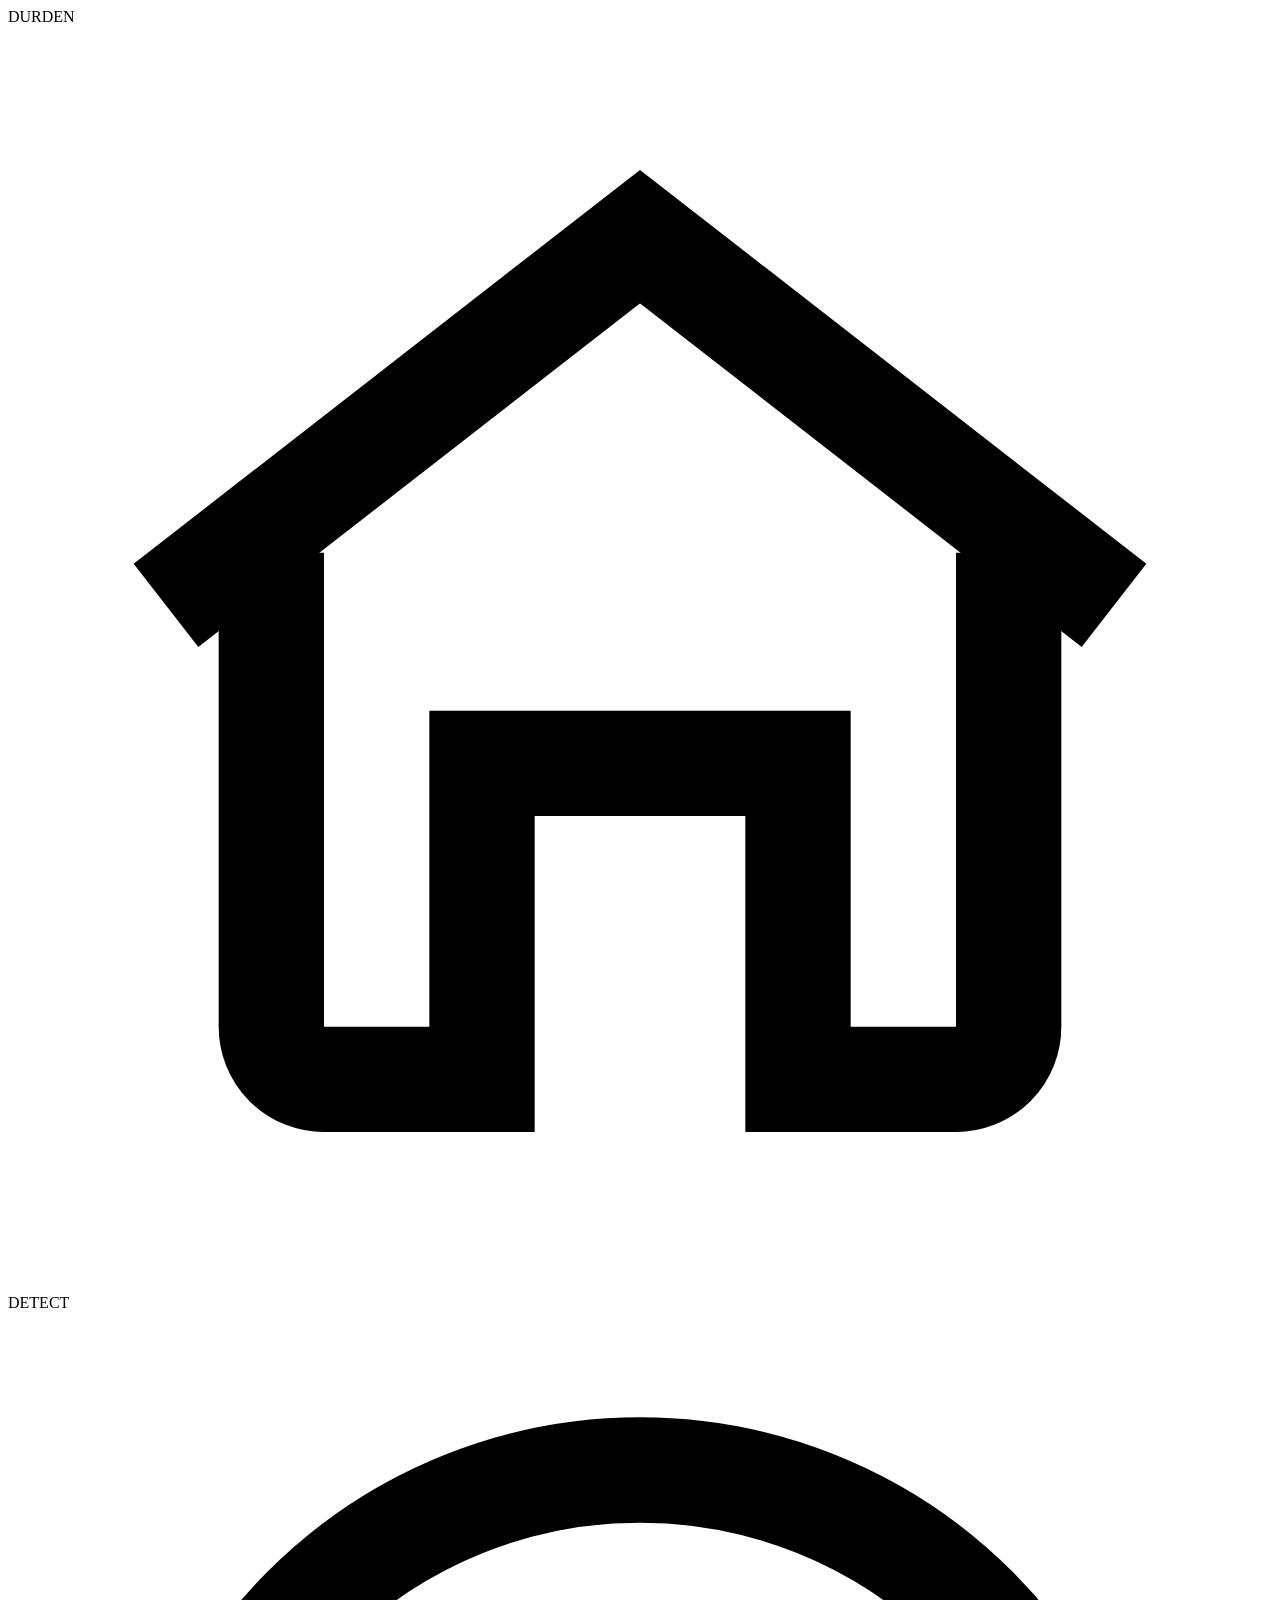
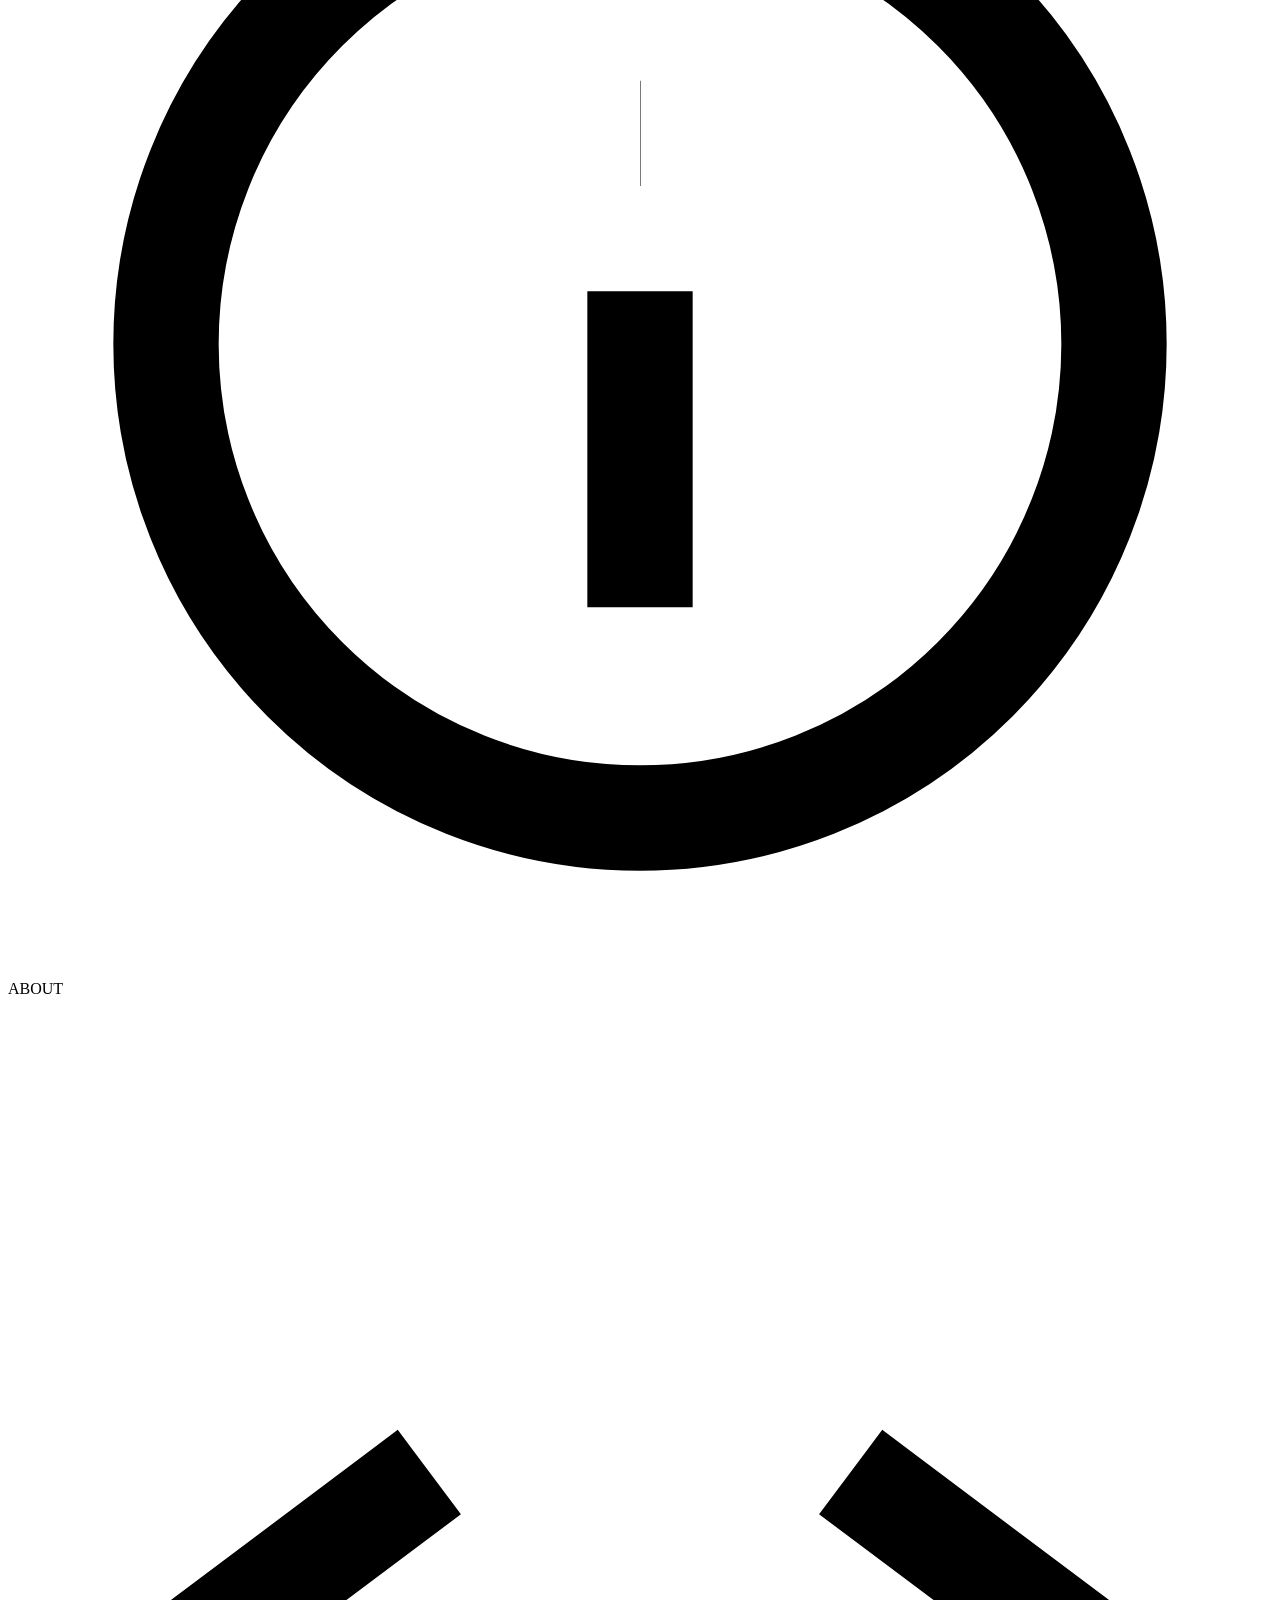
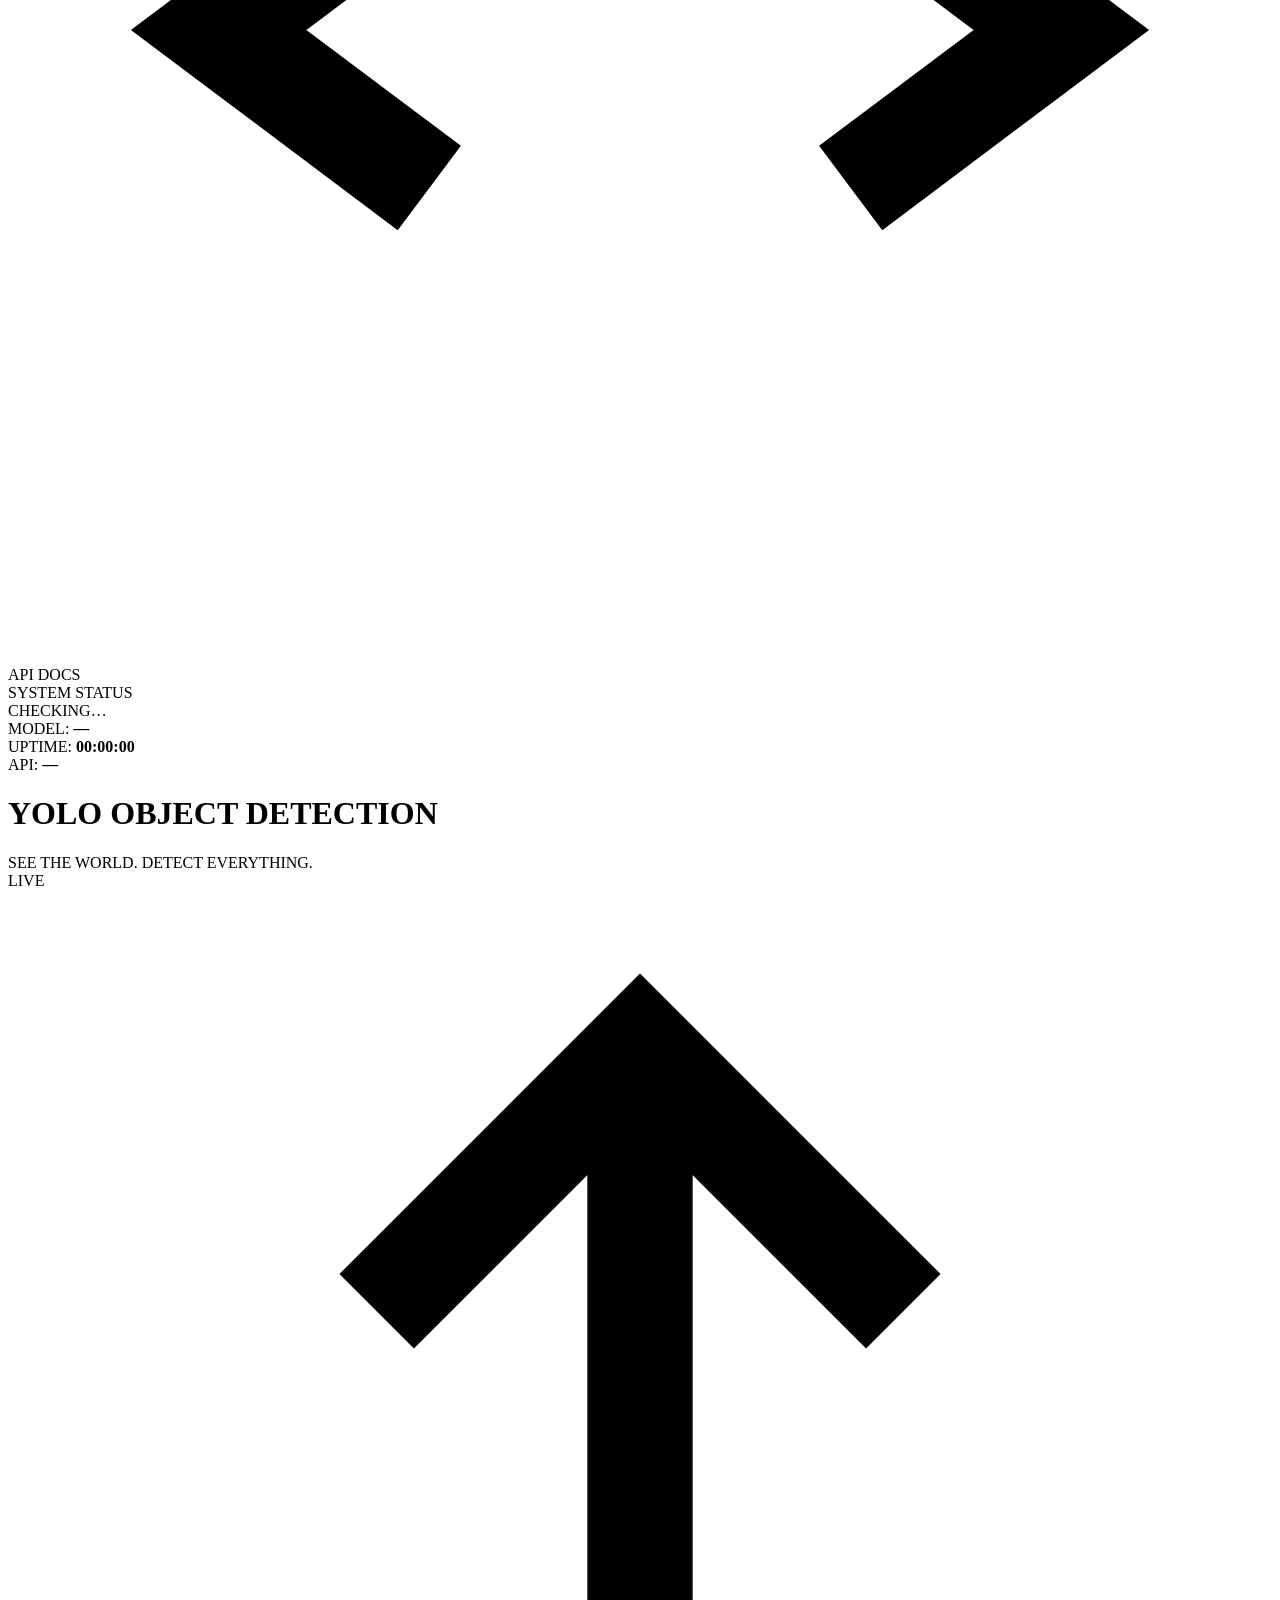
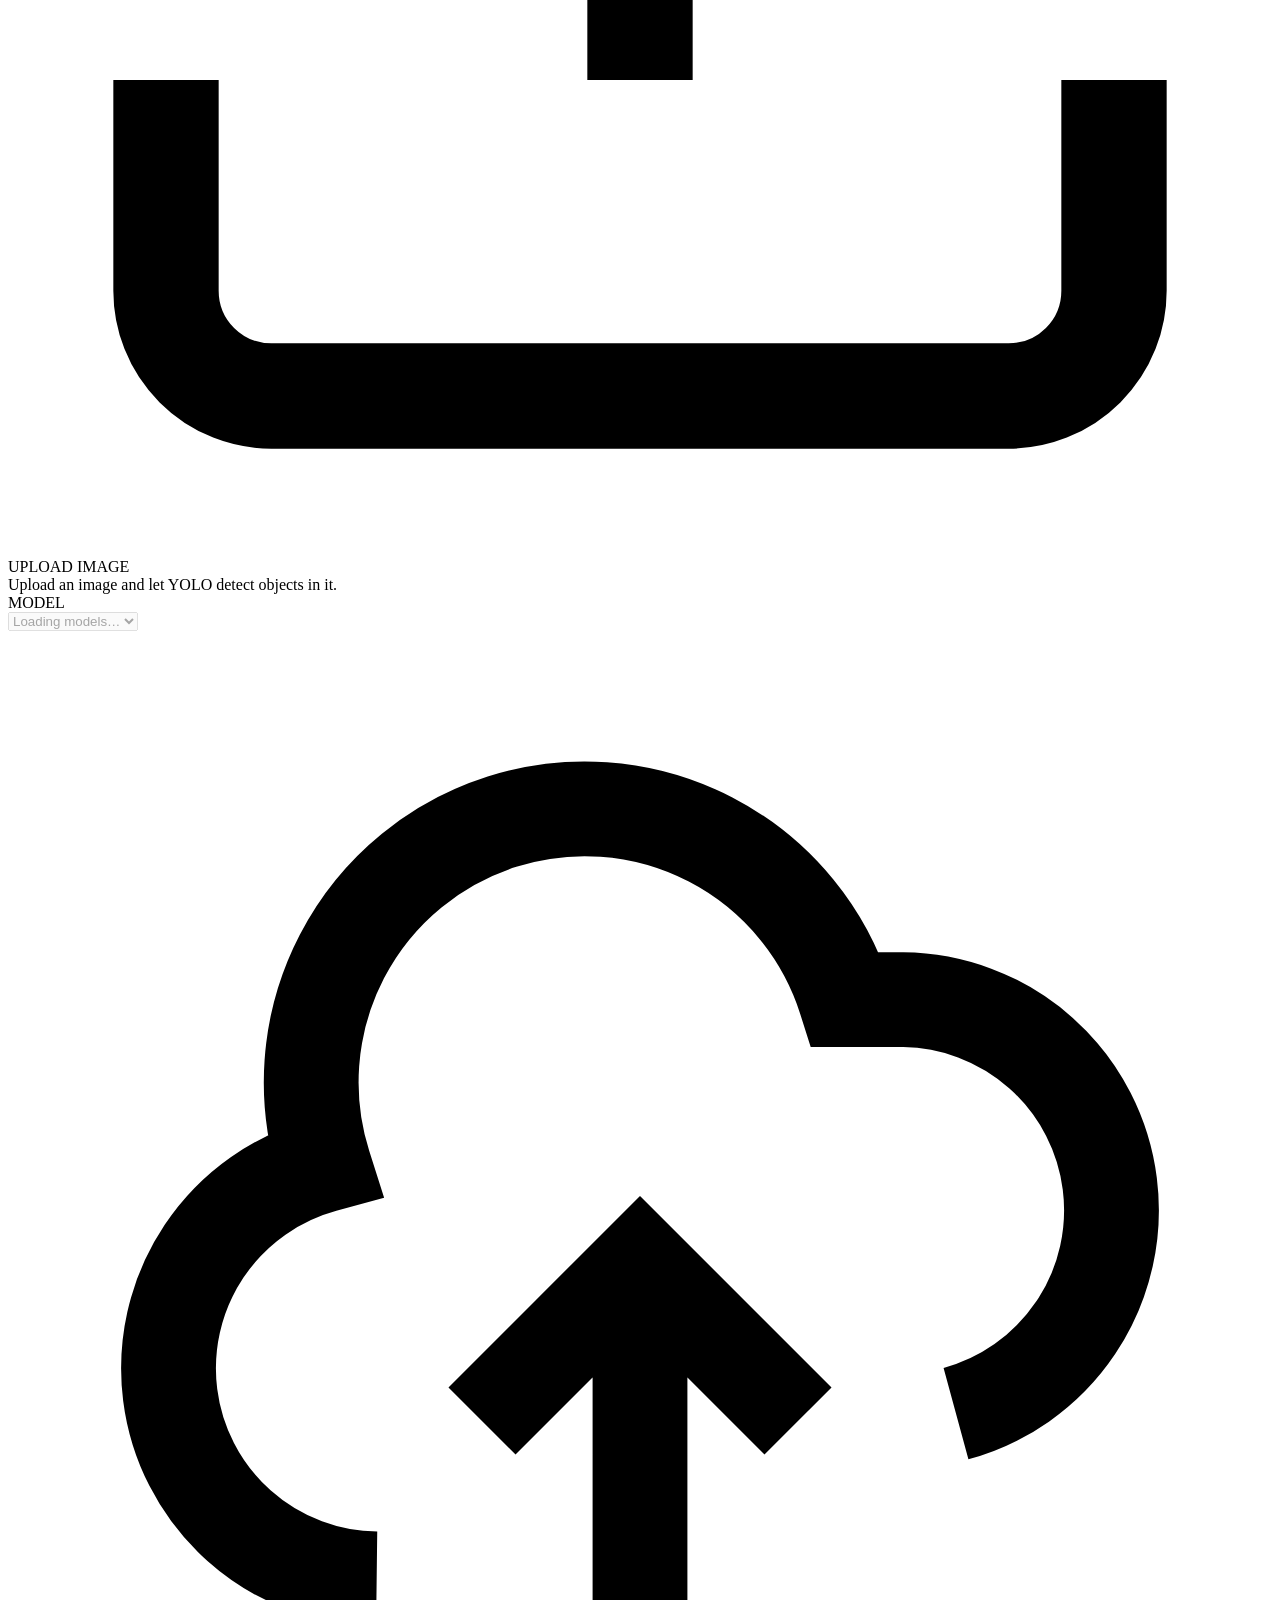
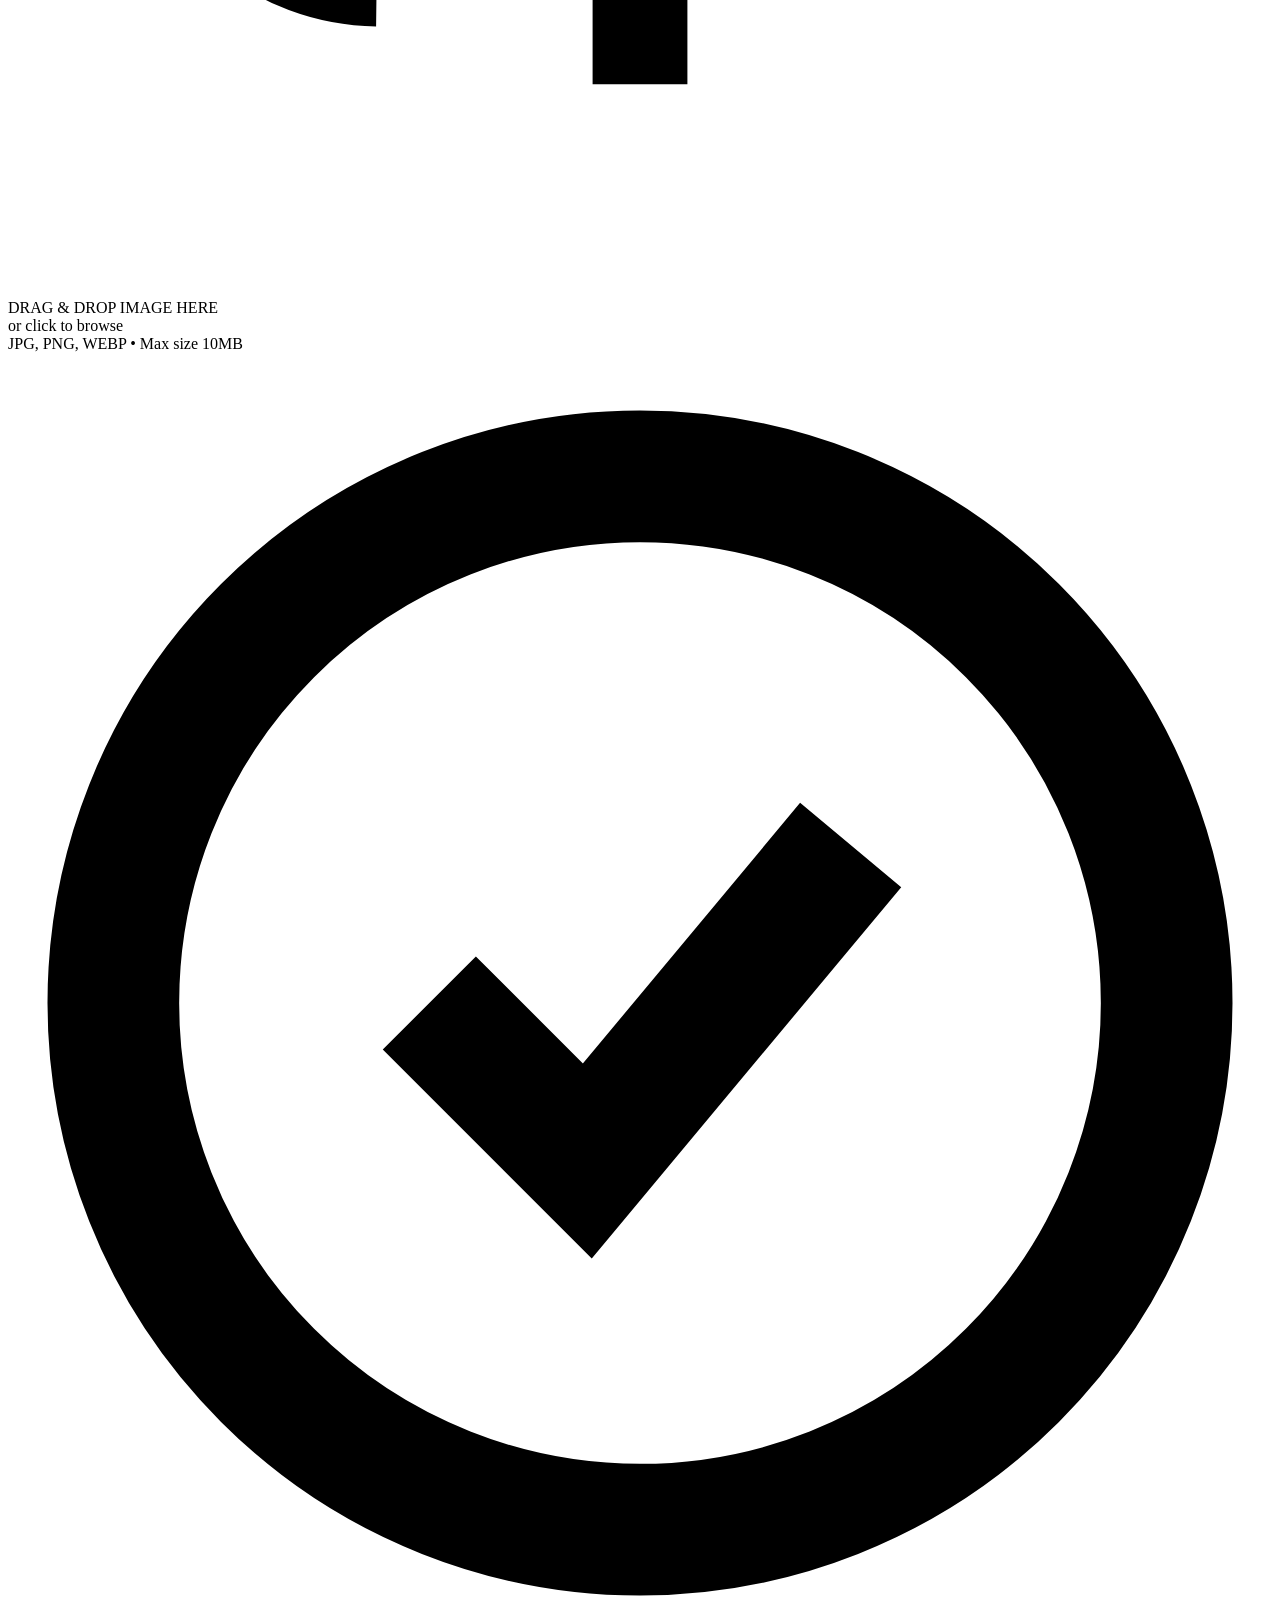
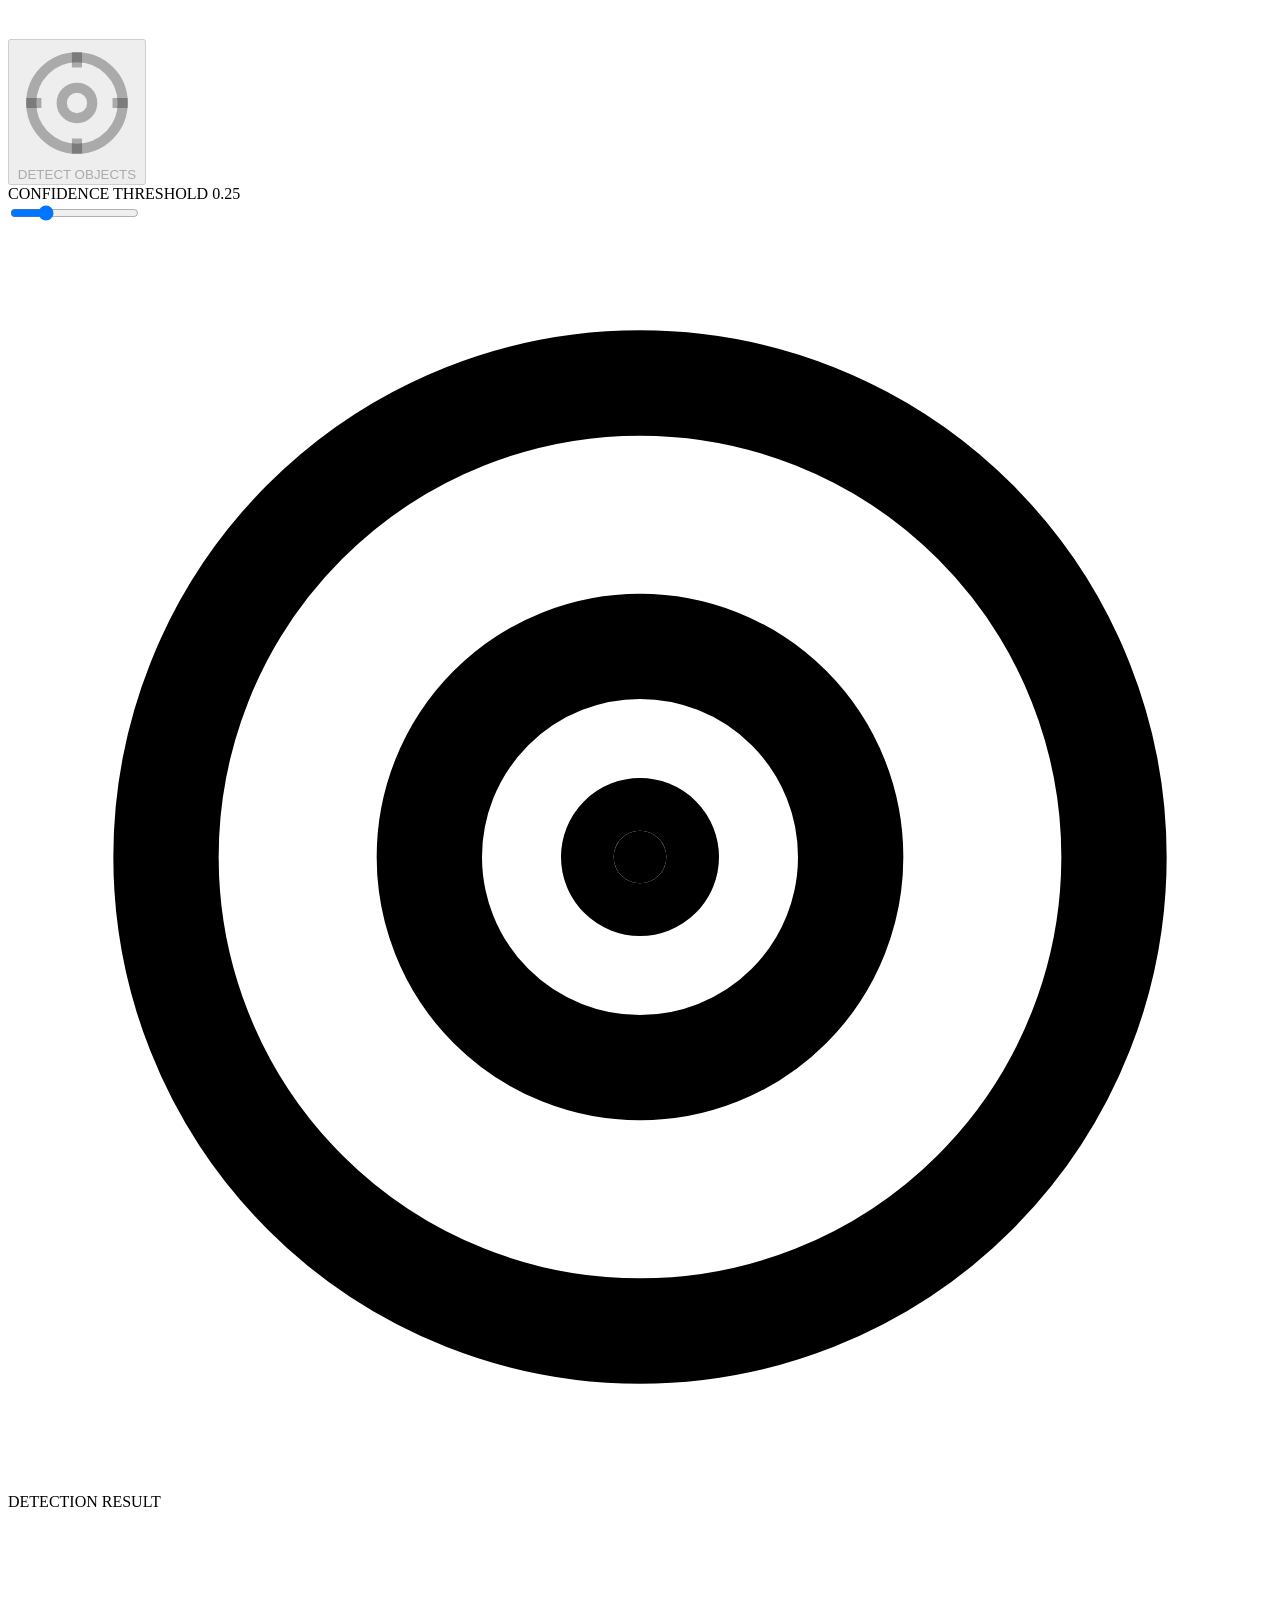
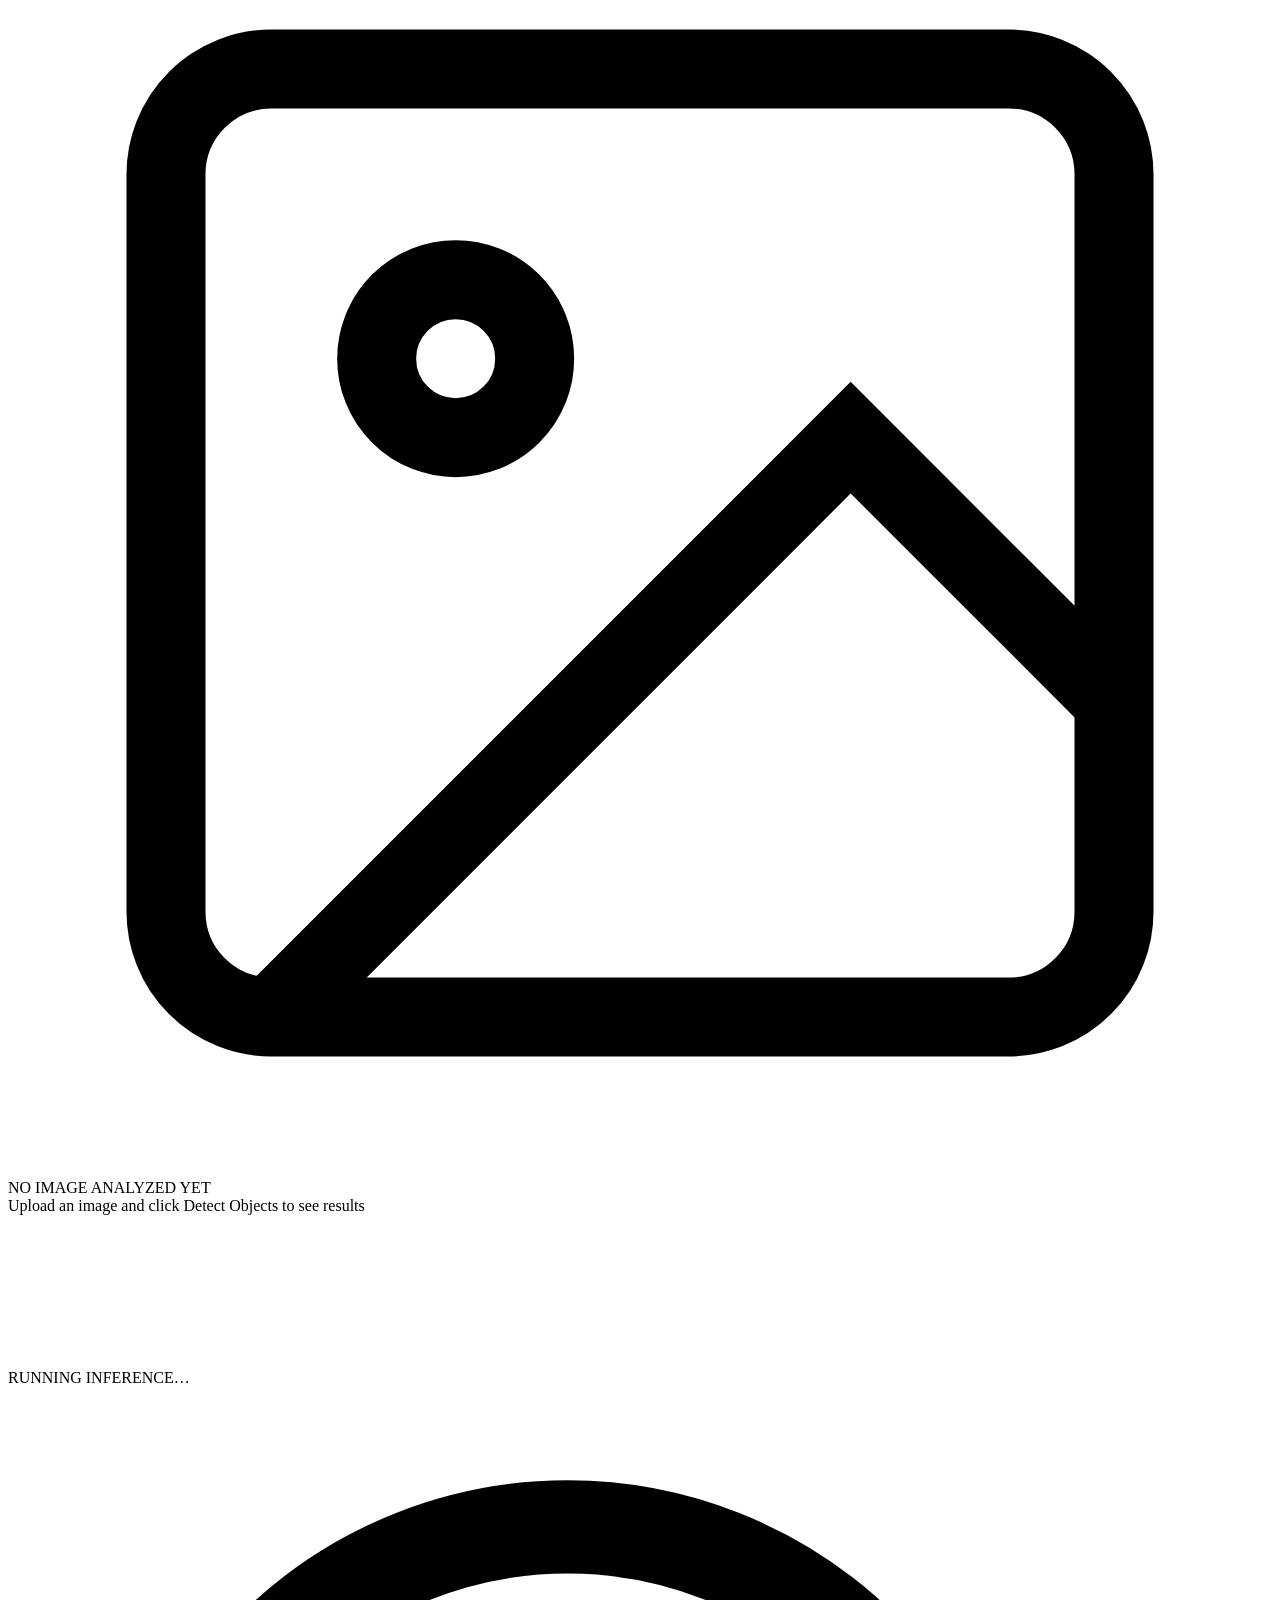
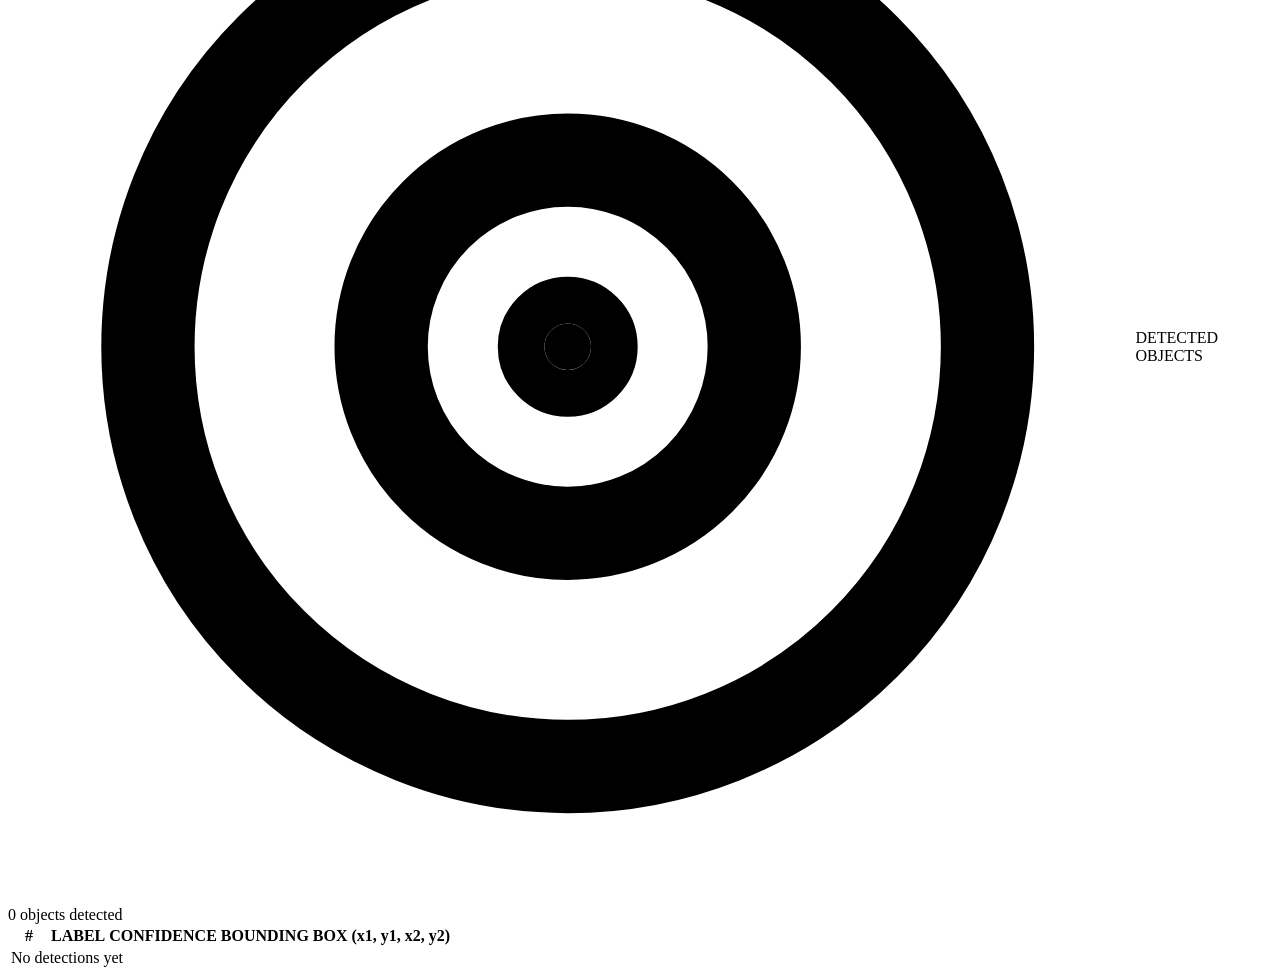
==== src/durden/static/index.html @ 98f297ba "Added ui components, frontend is served directly from backend with vanilla js handling for basic ope" ====
<!DOCTYPE html>
<html lang="en">
<head>
    <meta charset="UTF-8">
    <meta name="viewport" content="width=device-width, initial-scale=1.0">
    <title>DURDEN — YOLO Object Detection</title>
    <link rel="stylesheet" href="/static/styles.css">
</head>
<body>
<div class="app">

    <div class="sidebar">
        <div>
            <div class="brand">DURDEN</div>
            <div class="nav">
                <div class="nav-item active">
                    <svg viewBox="0 0 24 24" fill="none" stroke="currentColor" stroke-width="2"><path d="M3 11l9-7 9 7"/><path d="M5 10v9a1 1 0 0 0 1 1h3v-6h6v6h3a1 1 0 0 0 1-1v-9"/></svg>
                        DETECT
                </div>
                <div class="nav-item">
                    <svg viewBox="0 0 24 24" fill="none" stroke="currentColor" stroke-width="2"><circle cx="12" cy="12" r="9"/><path d="M12 8h.01M11 12h1v4h1"/></svg>
                        ABOUT
                </div>
                <div class="nav-item">
                    <svg viewBox="0 0 24 24" fill="none" stroke="currentColor" stroke-width="2"><path d="M8 9l-4 3 4 3M16 9l4 3-4 3"/></svg>
                        API DOCS
                </div>
            </div>
        </div>

        <div class="status-card">
            <div class="status-title"><span class="status-dot" id="statusDot"></span> SYSTEM STATUS</div>
            <div class="status-row"><span class="status-ok" id="statusText">CHECKING…</span></div>
            <div class="status-row">MODEL: <b id="statusModel">—</b></div>
            <div class="status-row">UPTIME: <b id="uptime">00:00:00</b></div>
            <div class="status-row">API: <b id="statusMeta">—</b></div>
        </div>
    </div>

    <div class="main">
        <div class="top-bar">
            <div class="title-block">
                <h1><span class="accent">YOLO</span> OBJECT DETECTION</h1>
                <div class="subtitle">SEE THE WORLD. DETECT EVERYTHING.</div>
            </div>
            <div class="live-badge"><span class="live-dot"></span> LIVE</div>
        </div>

        <div class="panels">
            <div class="panel">
                <div class="panel-header">
                    <svg viewBox="0 0 24 24" fill="none" stroke="currentColor" stroke-width="2"><path d="M21 15v4a2 2 0 0 1-2 2H5a2 2 0 0 1-2-2v-4M17 8l-5-5-5 5M12 3v12"/></svg>
                        UPLOAD IMAGE
                </div>
                <div class="panel-sub">Upload an image and let YOLO detect objects in it.</div>
                
                <div class="model-select-block">
                    <div class="model-select-label">MODEL</div>
                    <select id="modelSelect" class="model-select" disabled>
                        <option value="">Loading models…</option>
                    </select>
                </div>
                
                <div class="dropzone" id="dropzone">
                    <svg viewBox="0 0 24 24" fill="none" stroke="currentColor" stroke-width="1.8"><path d="M7 18a4 4 0 0 1-1-7.86A5 5 0 0 1 15.9 7H17a4 4 0 0 1 1 7.86"/><path d="M12 12v8M9 15l3-3 3 3"/></svg>
                    <div class="dropzone-title">DRAG &amp; DROP IMAGE HERE</div>
                    <div class="dropzone-sub">or click to browse</div>
                </div>
                <input type="file" id="fileInput" accept="image/jpeg,image/png,image/webp" style="display:none">
                <div class="filehint">JPG, PNG, WEBP • Max size 10MB</div>
                <div class="file-card" id="fileCard">
                    <img class="file-thumb" id="fileThumb" alt="">
                    <div class="file-meta">
                        <div class="file-name" id="fileName"></div>
                        <div class="file-size" id="fileSize"></div>
                    </div>
                    <svg class="file-check" viewBox="0 0 24 24" fill="none" stroke="currentColor" stroke-width="2.5"><circle cx="12" cy="12" r="10"/><path d="M8 12l3 3 5-6"/></svg>
                </div>

                <button class="detect-btn" id="detectBtn" disabled>
                    <svg viewBox="0 0 24 24" fill="none" stroke="currentColor" stroke-width="2"><circle cx="12" cy="12" r="9"/><circle cx="12" cy="12" r="3"/><path d="M12 2v3M12 19v3M22 12h-3M5 12H2"/></svg>
                        DETECT OBJECTS
                </button>

                <div class="threshold-block">
                    <div class="threshold-label">CONFIDENCE THRESHOLD <span class="val" id="threshVal">0.25</span></div>
                    <input type="range" id="threshold" min="0" max="1" step="0.01" value="0.25">
                </div>
            </div>

            <div class="result-col">
                <div class="panel result-panel">
                    <div class="result-header">
                        <div class="panel-header">
                            <svg viewBox="0 0 24 24" fill="none" stroke="currentColor" stroke-width="2"><circle cx="12" cy="12" r="9"/><circle cx="12" cy="12" r="4"/><circle cx="12" cy="12" r="0.5" fill="currentColor"/></svg>
                            DETECTION RESULT
                        </div>
                        <div class="inference-time" id="inferenceTime" style="display:none">INFERENCE TIME: <b id="inferenceMs">—</b></div>
                    </div>

                    <div class="image-stage" id="imageStage">
                        <div class="empty-state" id="emptyState">
                            <svg viewBox="0 0 24 24" fill="none" stroke="currentColor" stroke-width="1.5"><rect x="3" y="3" width="18" height="18" rx="2"/><circle cx="8.5" cy="8.5" r="1.5"/><path d="M21 15l-5-5L5 21"/></svg>
                            <div class="line1">NO IMAGE ANALYZED YET</div>
                            <div class="line2">Upload an image and click Detect Objects to see results</div>
                        </div>

                        <div class="canvas-wrap" id="canvasWrap">
                            <img id="sourceImg" alt="">
                            <canvas id="overlay"></canvas>
                        </div>

                        <div class="loading-overlay" id="loadingOverlay">
                            <div class="spinner"></div>
                            <div class="loading-text">RUNNING INFERENCE…</div>
                        </div>
                    </div>
                </div>

                <div class="panel objects-panel">
                    <div class="panel-header">
                        <span style="display:flex;align-items:center;gap:8px;">
                            <svg viewBox="0 0 24 24" fill="none" stroke="currentColor" stroke-width="2"><circle cx="12" cy="12" r="9"/><circle cx="12" cy="12" r="4"/><circle cx="12" cy="12" r="0.5" fill="currentColor"/></svg>
                                DETECTED OBJECTS
                        </span>
                        <span class="objects-count" id="objectsCount">0 objects detected</span>
                    </div>

                    <div class="table-scroll">
                        <table>
                            <thead>
                                <tr>
                                <th style="width:36px">#</th>
                                <th>LABEL</th>
                                <th>CONFIDENCE</th>
                                <th>BOUNDING BOX (x1, y1, x2, y2)</th>
                                <th style="width:40px"></th>
                                </tr>
                            </thead>
                            <tbody id="objectsBody">
                                <tr class="empty-table-row"><td colspan="5">No detections yet</td></tr>
                            </tbody>
                        </table>
                    </div>
                </div>
            </div>
        </div>
    </div>
</div>

<script src="/static/app.js"></script>
</body>
</html>
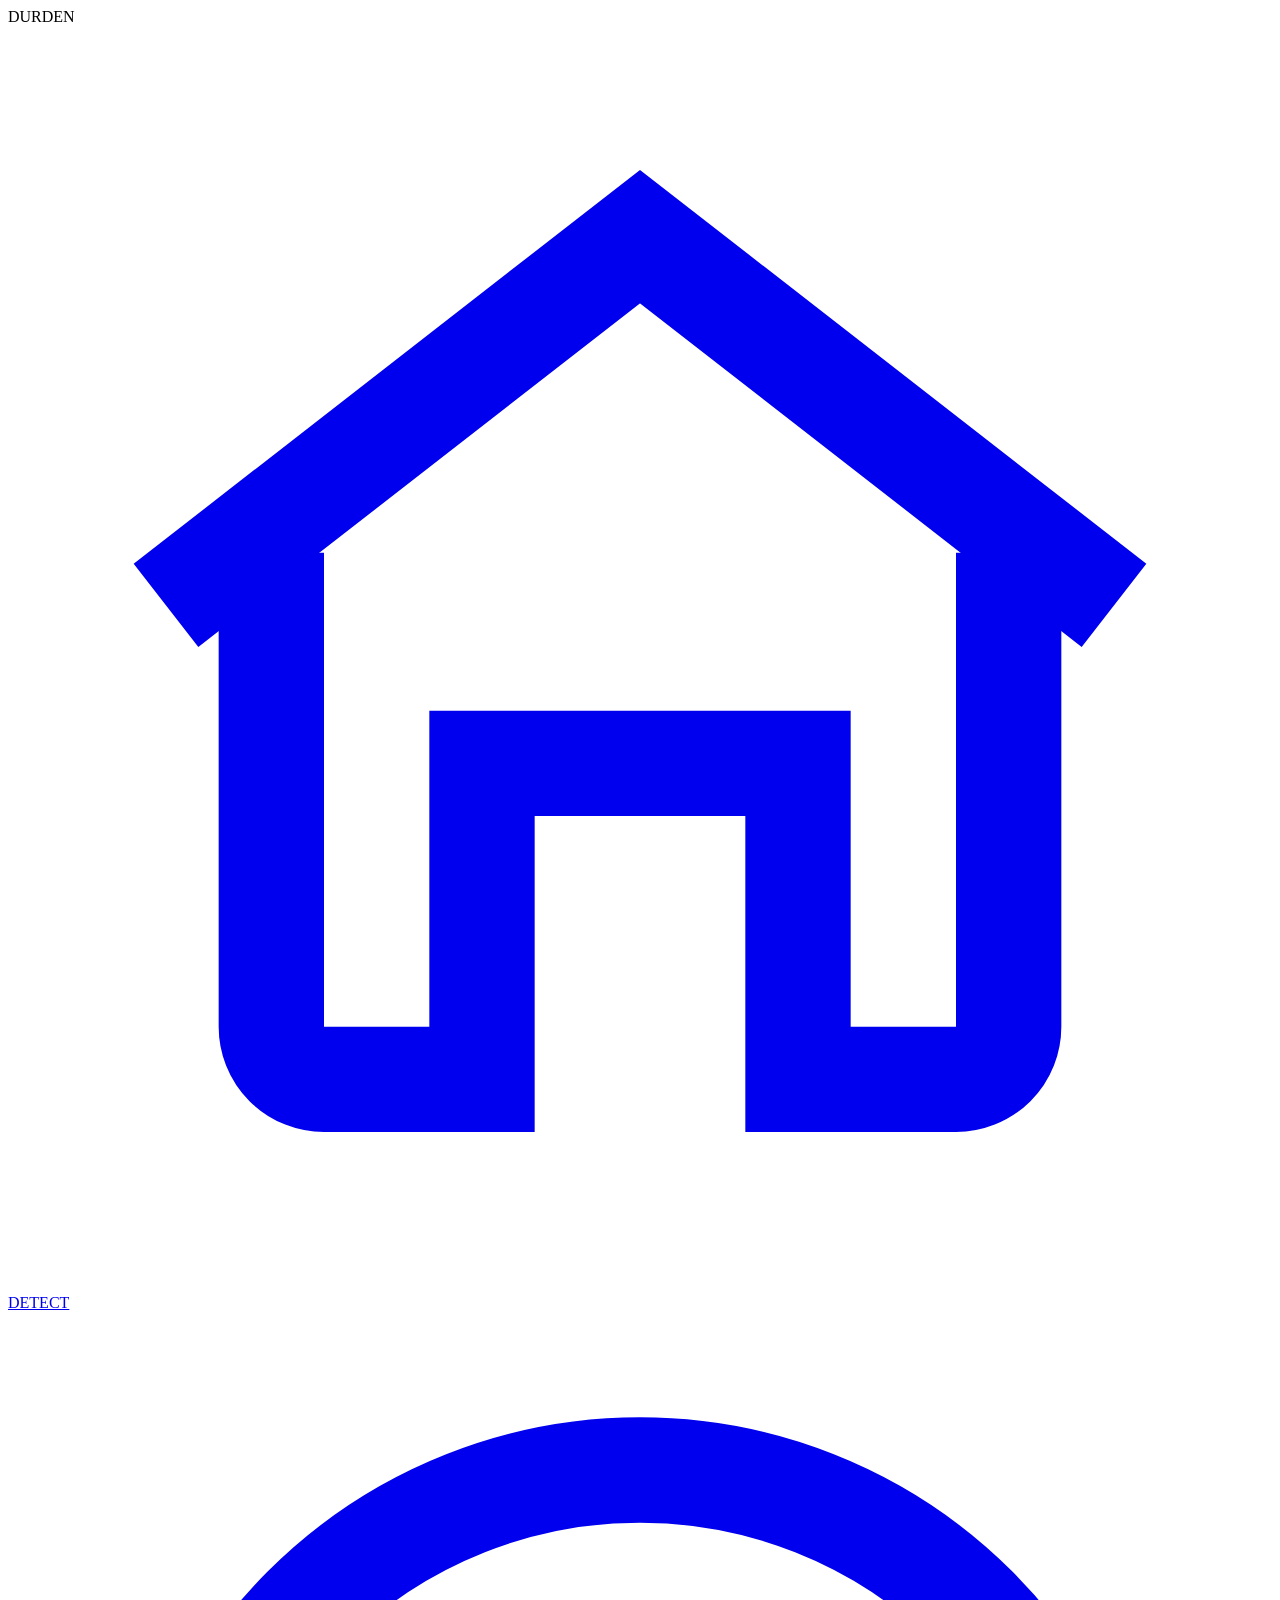
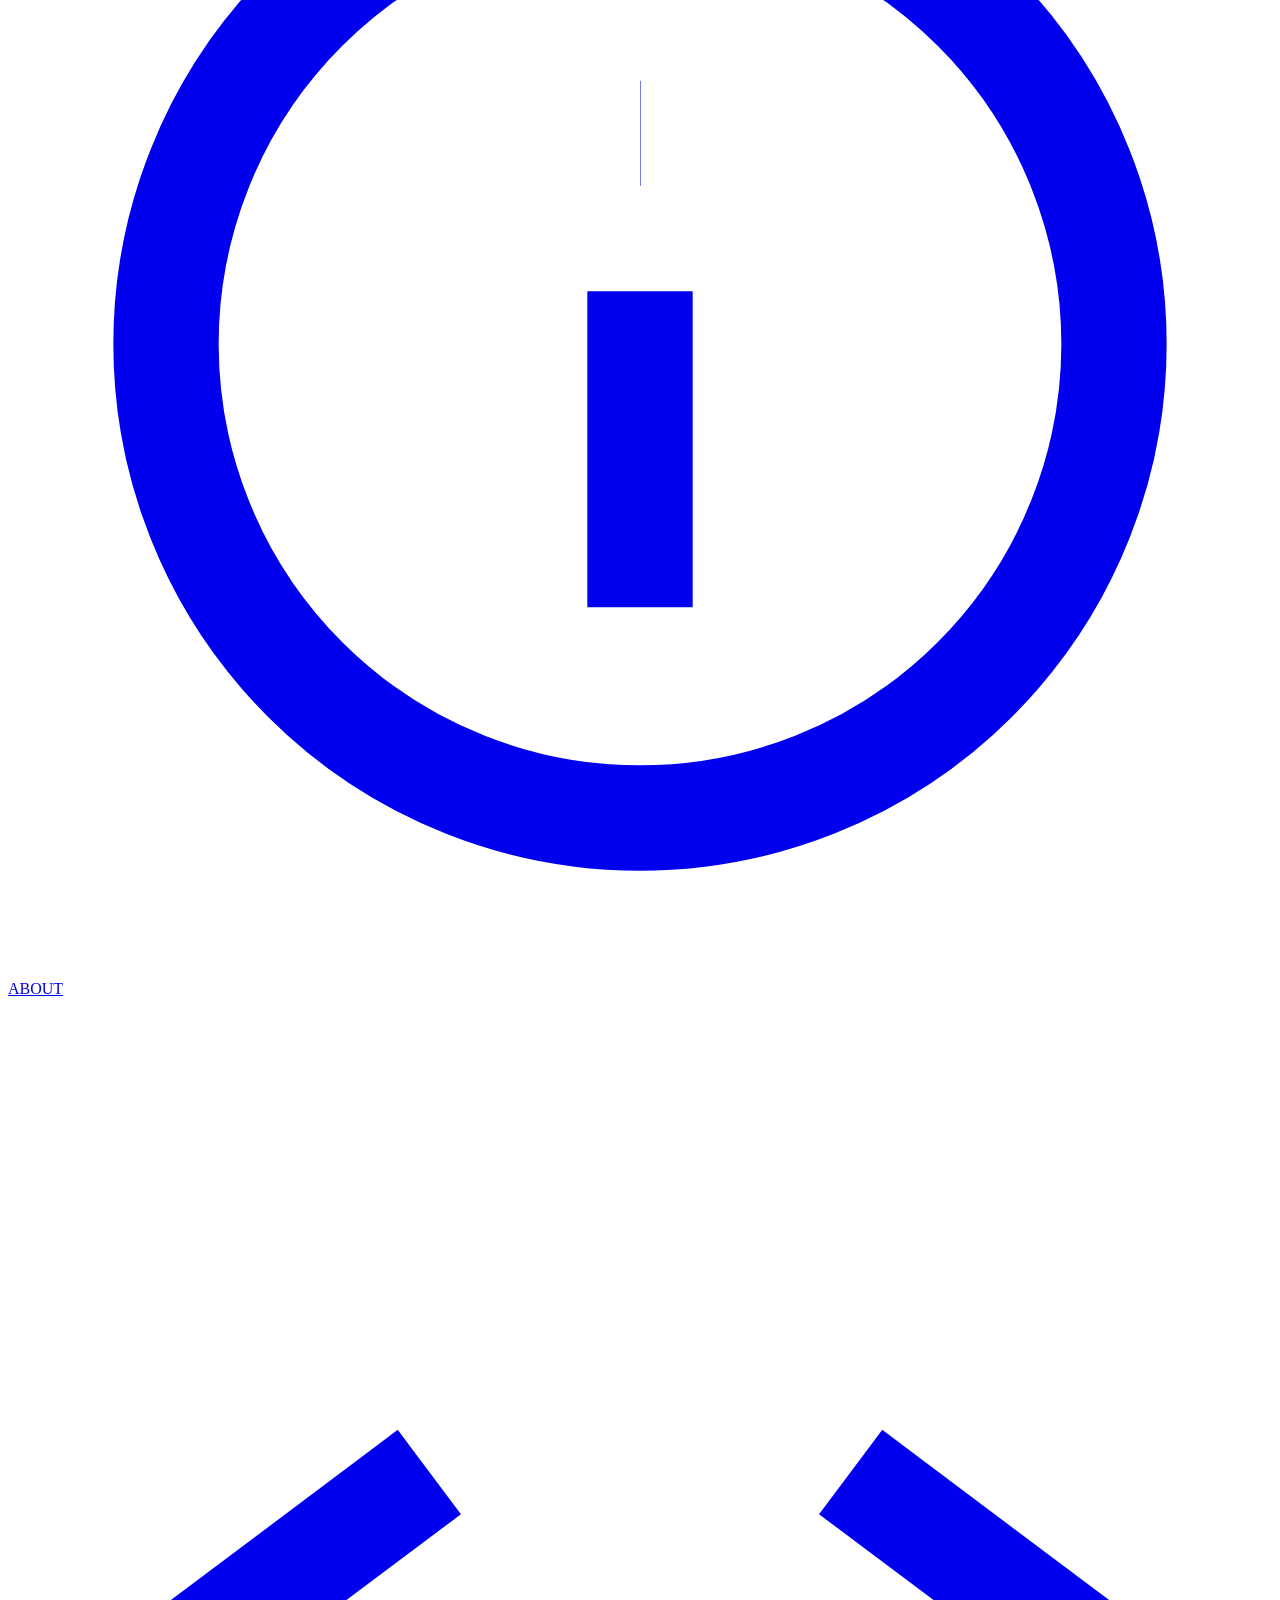
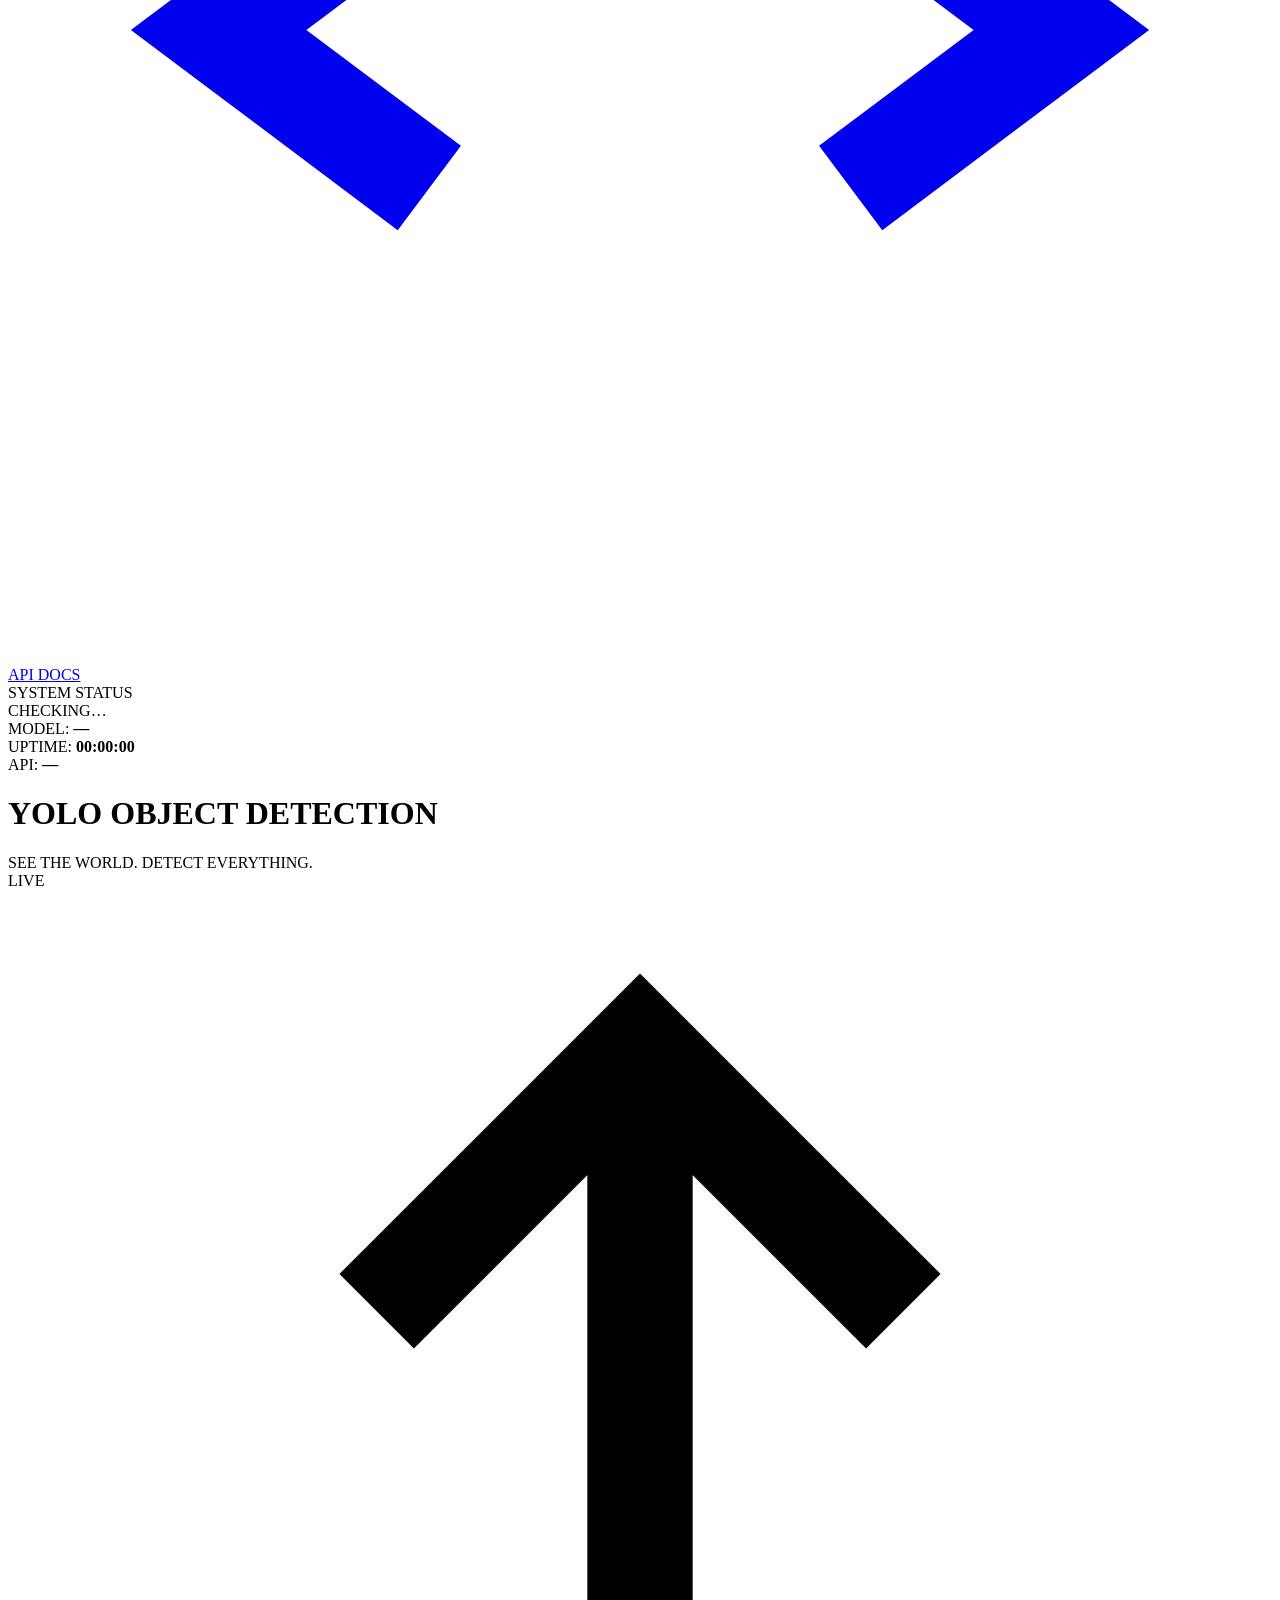
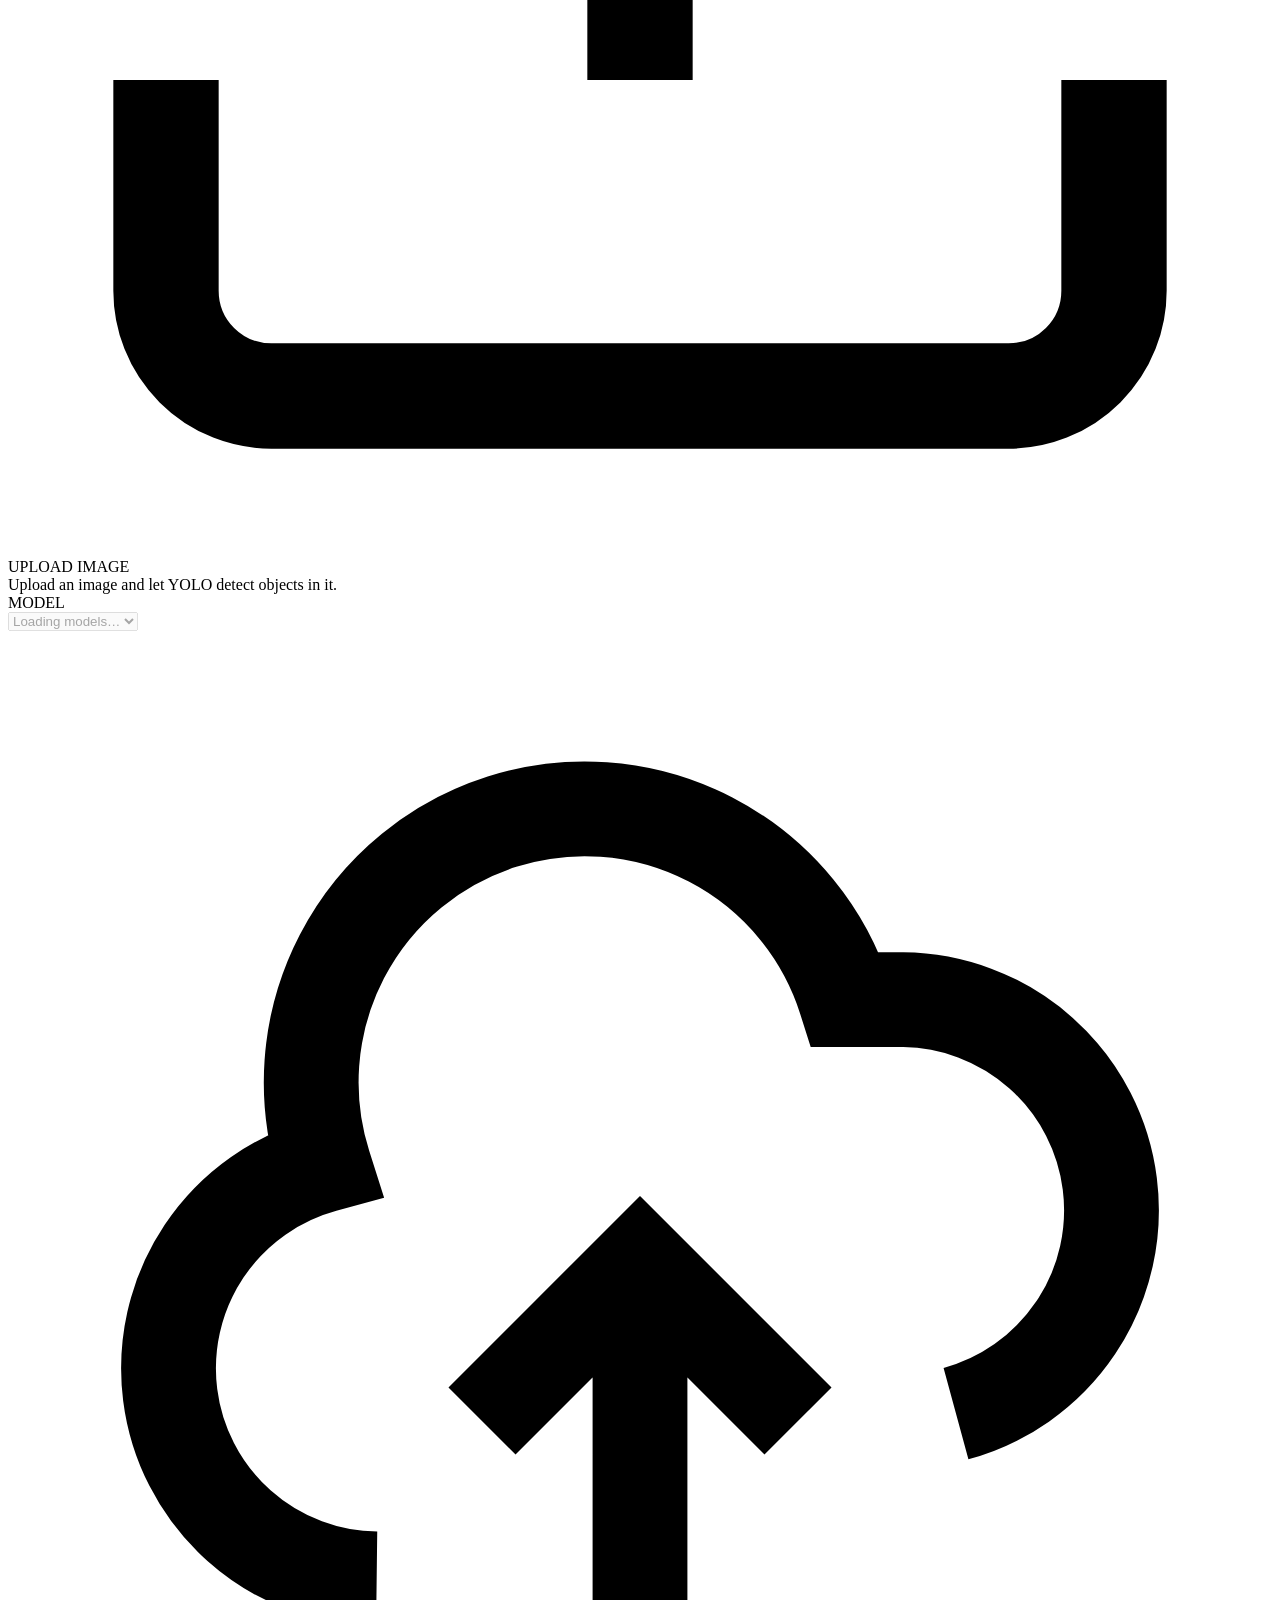
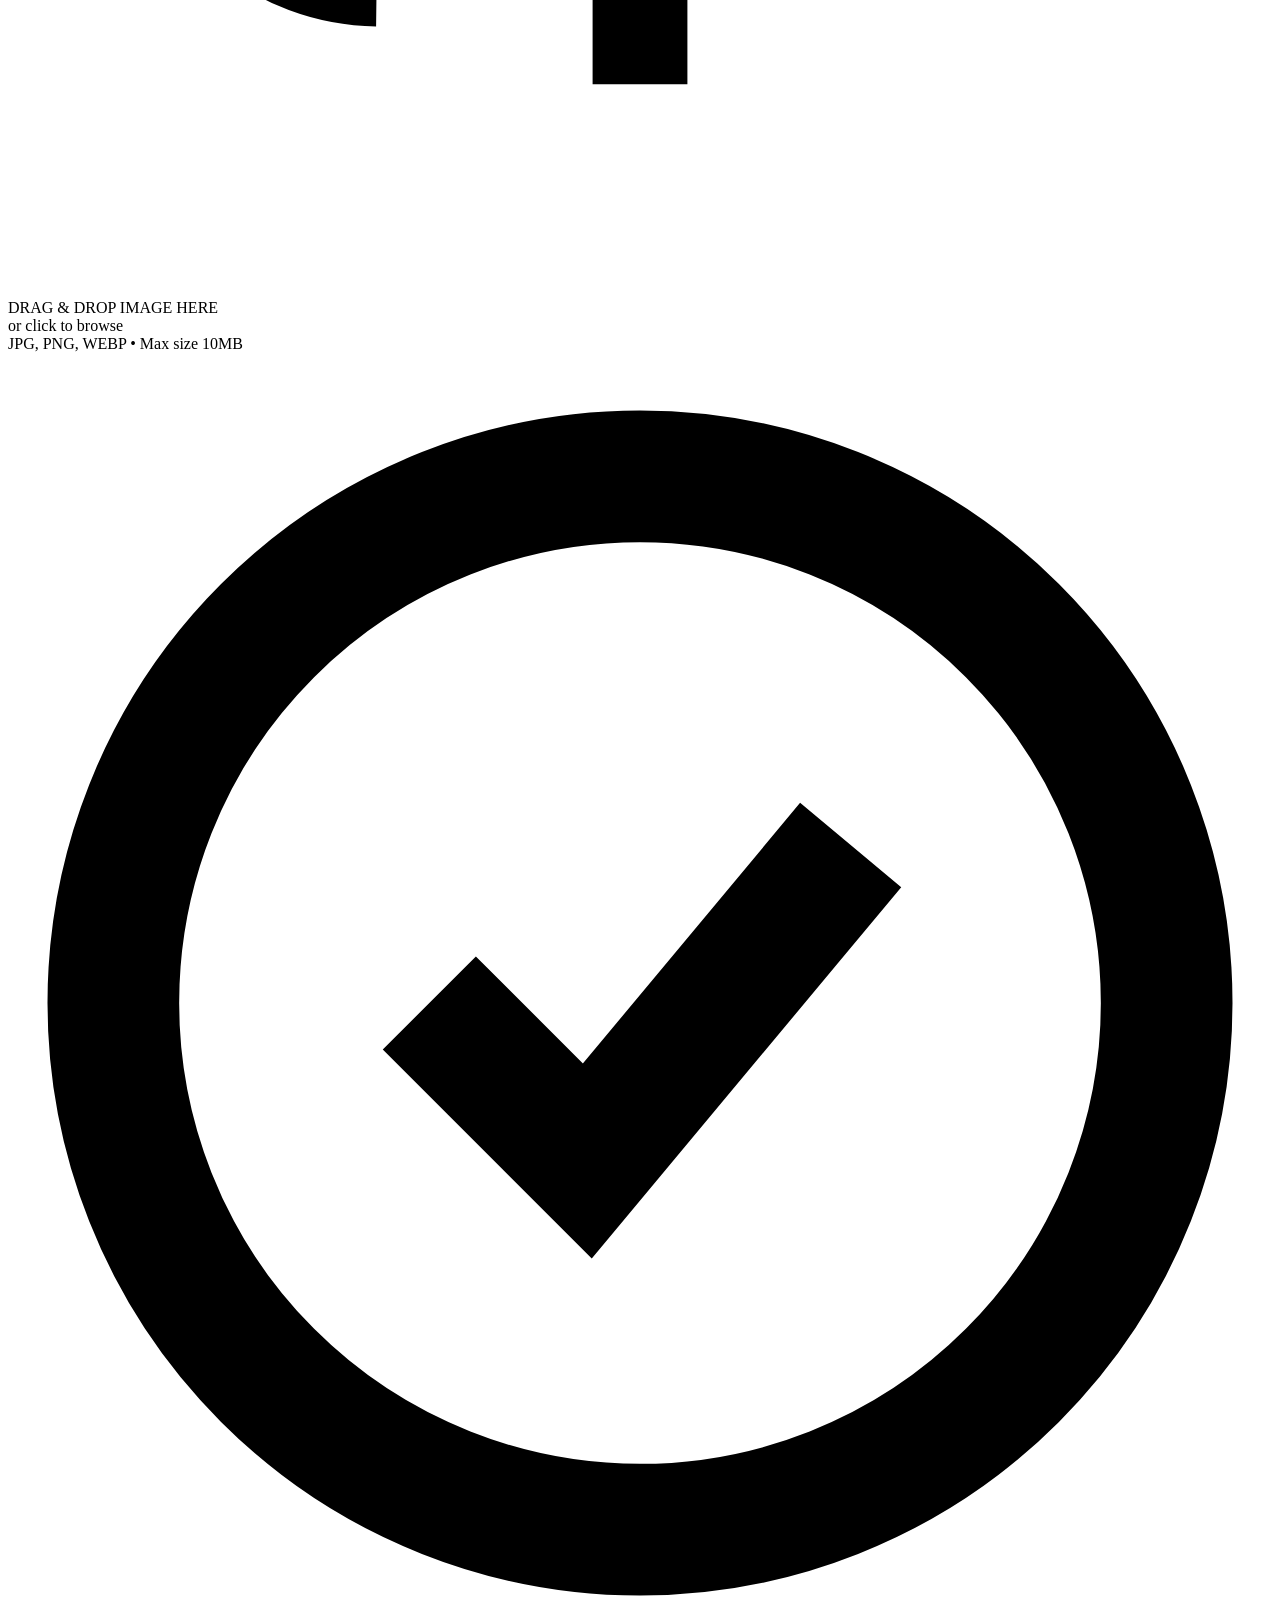
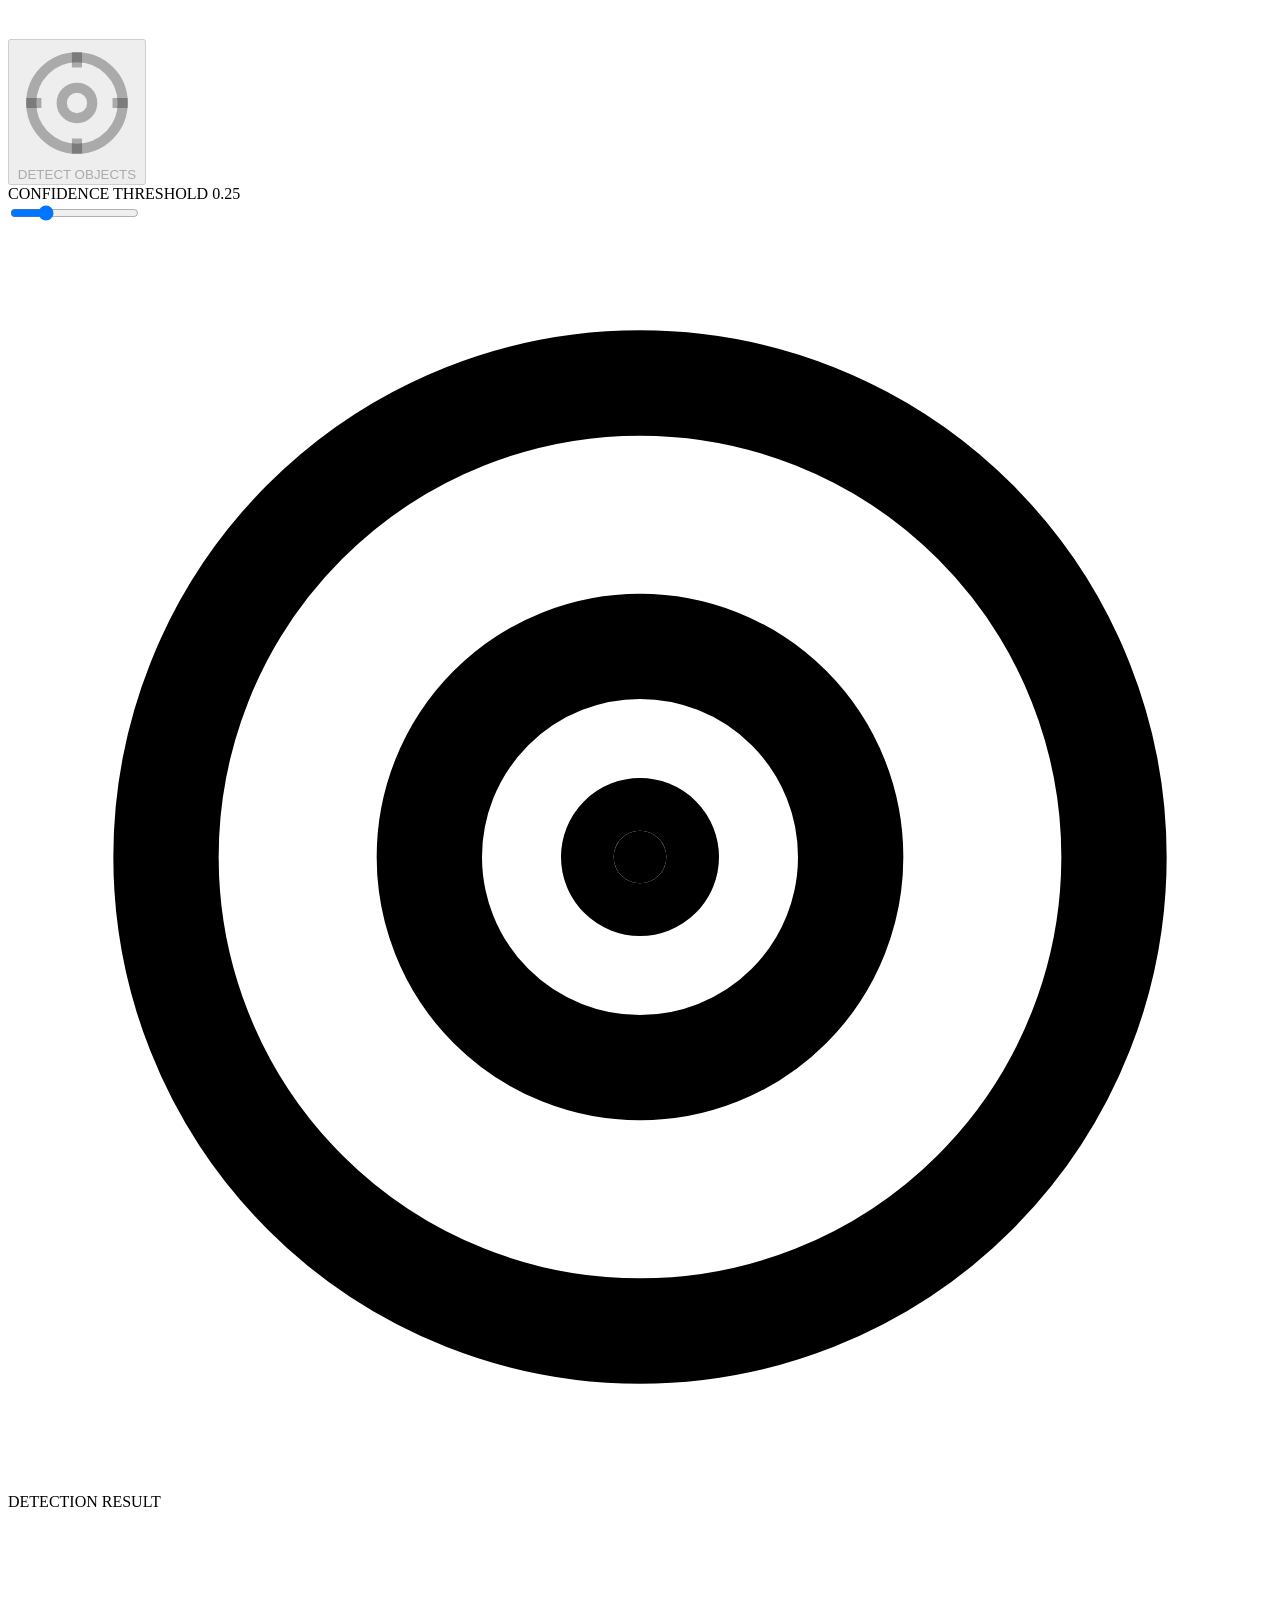
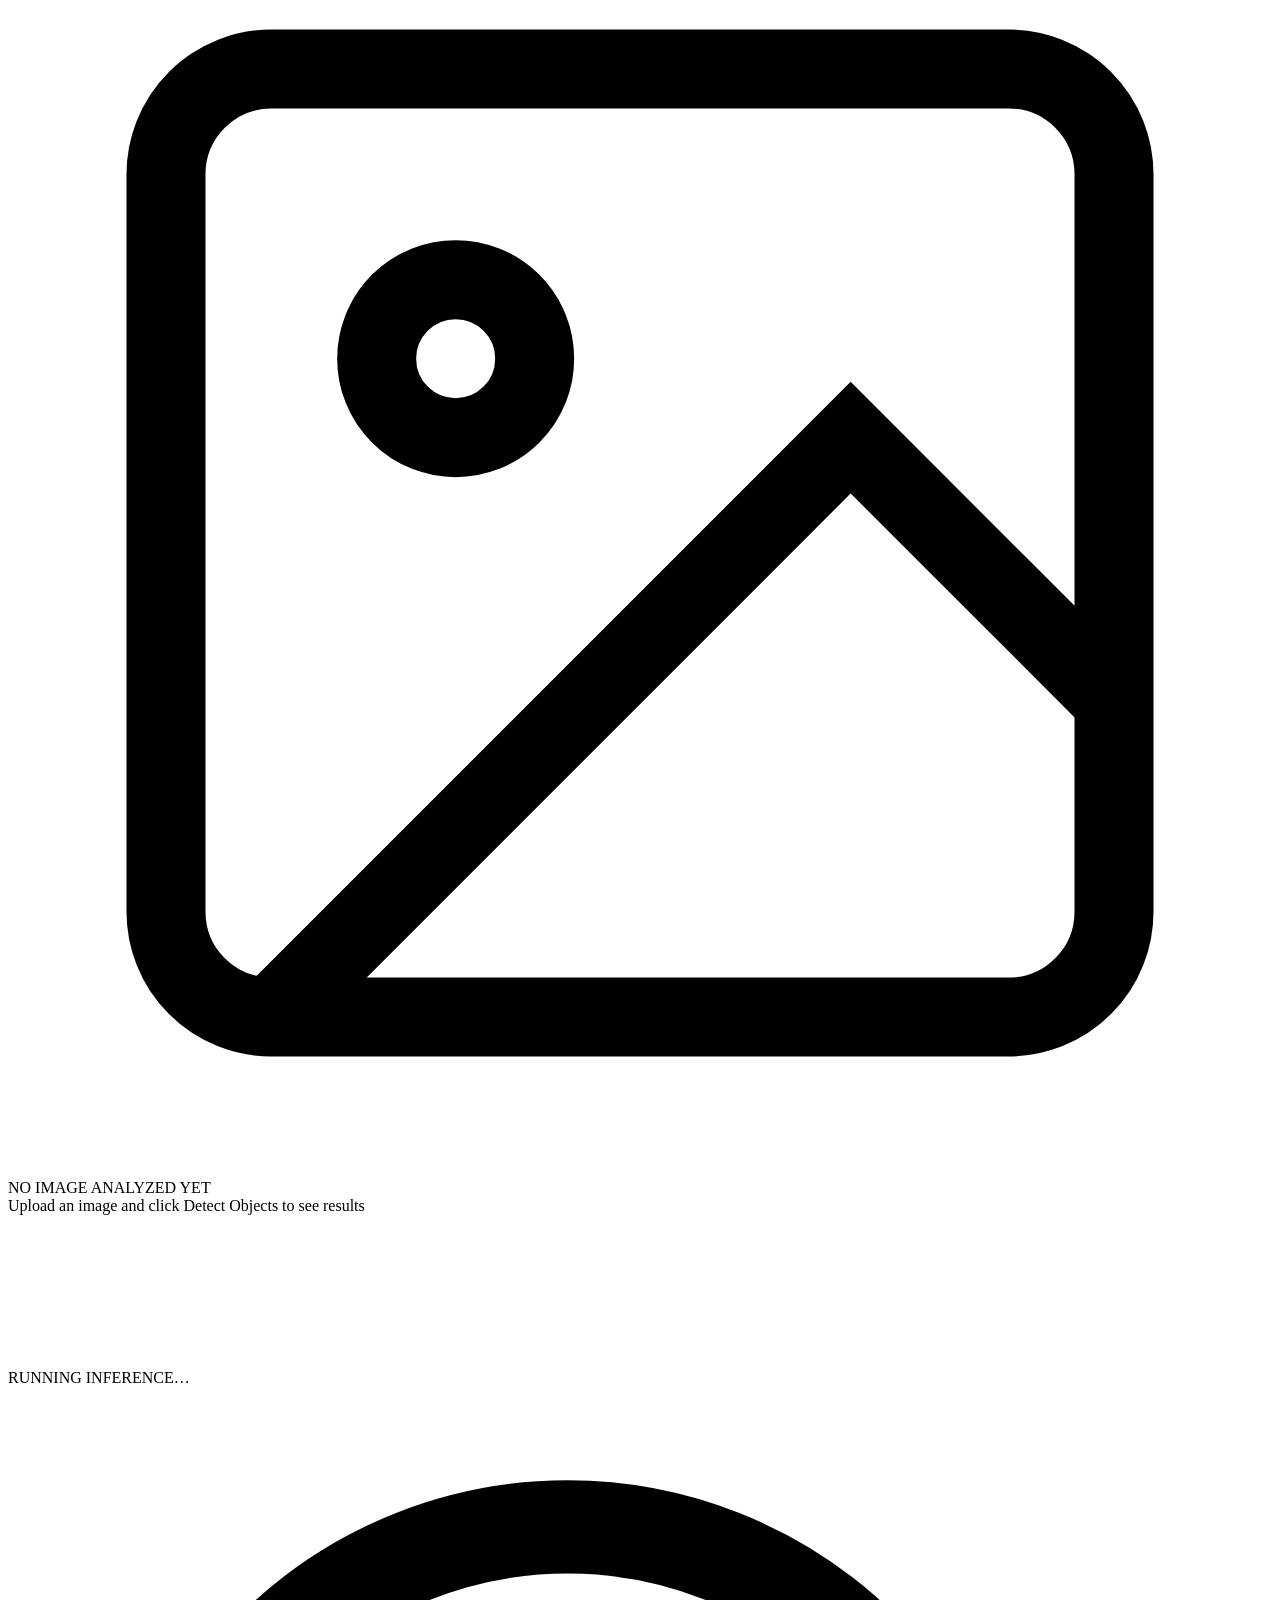
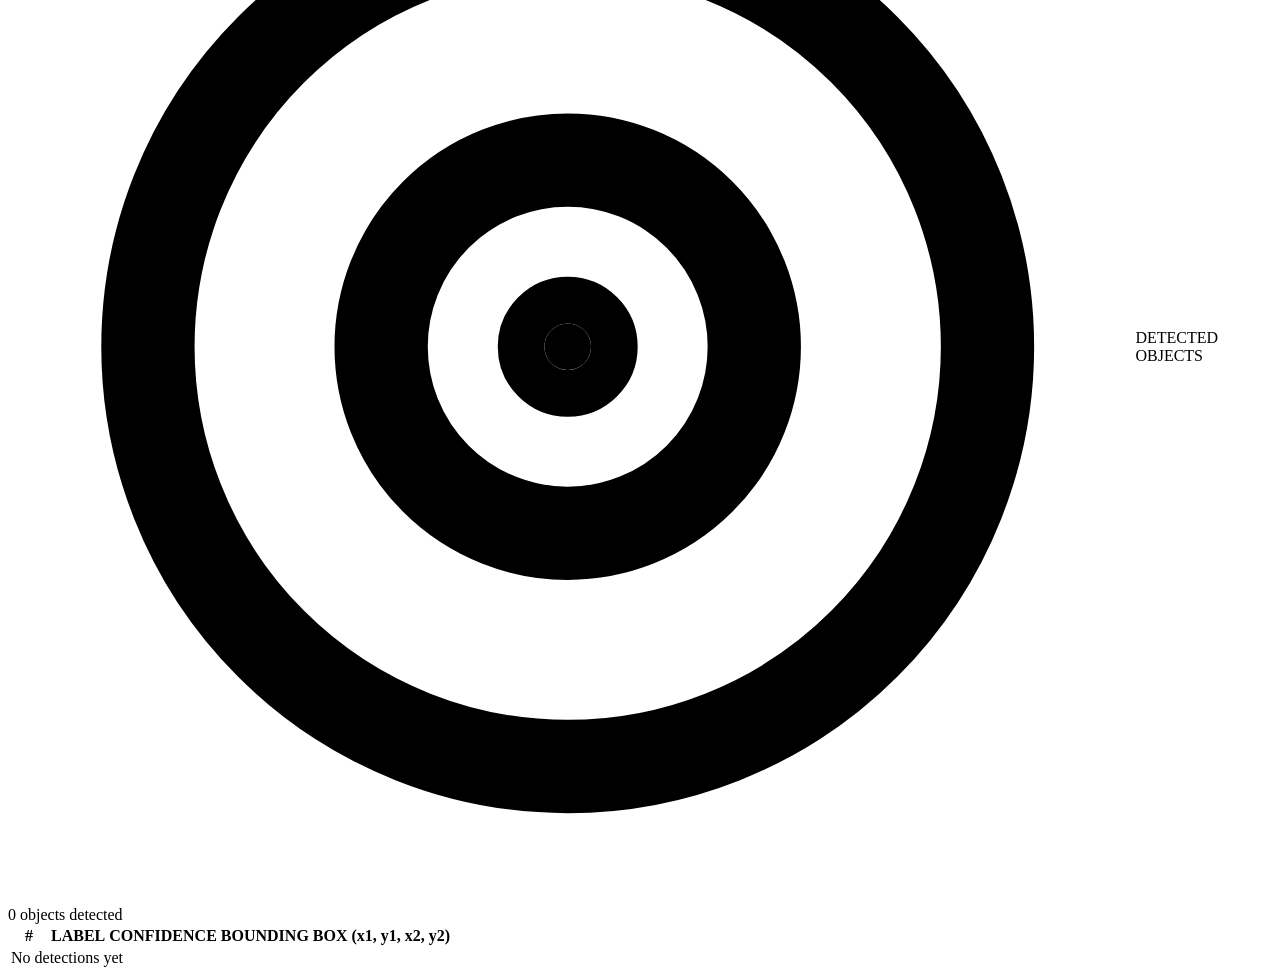
==== commit 18e9a6c7: "extracting status logic to separate file, adding api docs page, and about page, configuring rnedpoin" ====
--- a/src/durden/static/index.html
+++ b/src/durden/static/index.html
@@ -1,10 +1,10 @@
 <!DOCTYPE html>
 <html lang="en">
 <head>
-    <meta charset="UTF-8">
-    <meta name="viewport" content="width=device-width, initial-scale=1.0">
-    <title>DURDEN — YOLO Object Detection</title>
-    <link rel="stylesheet" href="/static/styles.css">
+<meta charset="UTF-8">
+<meta name="viewport" content="width=device-width, initial-scale=1.0">
+<title>DURDEN — YOLO Object Detection</title>
+<link rel="stylesheet" href="/static/styles.css">
 </head>
 <body>
 <div class="app">
@@ -13,18 +13,18 @@
         <div>
             <div class="brand">DURDEN</div>
             <div class="nav">
-                <div class="nav-item active">
+                <a href="/" class="nav-item active">
                     <svg viewBox="0 0 24 24" fill="none" stroke="currentColor" stroke-width="2"><path d="M3 11l9-7 9 7"/><path d="M5 10v9a1 1 0 0 0 1 1h3v-6h6v6h3a1 1 0 0 0 1-1v-9"/></svg>
-                        DETECT
-                </div>
-                <div class="nav-item">
+                    DETECT
+                </a>
+                <a href="/about" class="nav-item">
                     <svg viewBox="0 0 24 24" fill="none" stroke="currentColor" stroke-width="2"><circle cx="12" cy="12" r="9"/><path d="M12 8h.01M11 12h1v4h1"/></svg>
-                        ABOUT
-                </div>
-                <div class="nav-item">
+                    ABOUT
+                </a>
+                <a href="/api-docs" class="nav-item">
                     <svg viewBox="0 0 24 24" fill="none" stroke="currentColor" stroke-width="2"><path d="M8 9l-4 3 4 3M16 9l4 3-4 3"/></svg>
-                        API DOCS
-                </div>
+                    API DOCS
+                </a>
             </div>
         </div>
 
@@ -37,7 +37,7 @@
         </div>
     </div>
 
-    <div class="main">
+      <div class="main">
         <div class="top-bar">
             <div class="title-block">
                 <h1><span class="accent">YOLO</span> OBJECT DETECTION</h1>
@@ -148,6 +148,7 @@
     </div>
 </div>
 
+<script src="/static/status.js"></script>
 <script src="/static/app.js"></script>
 </body>
 </html>
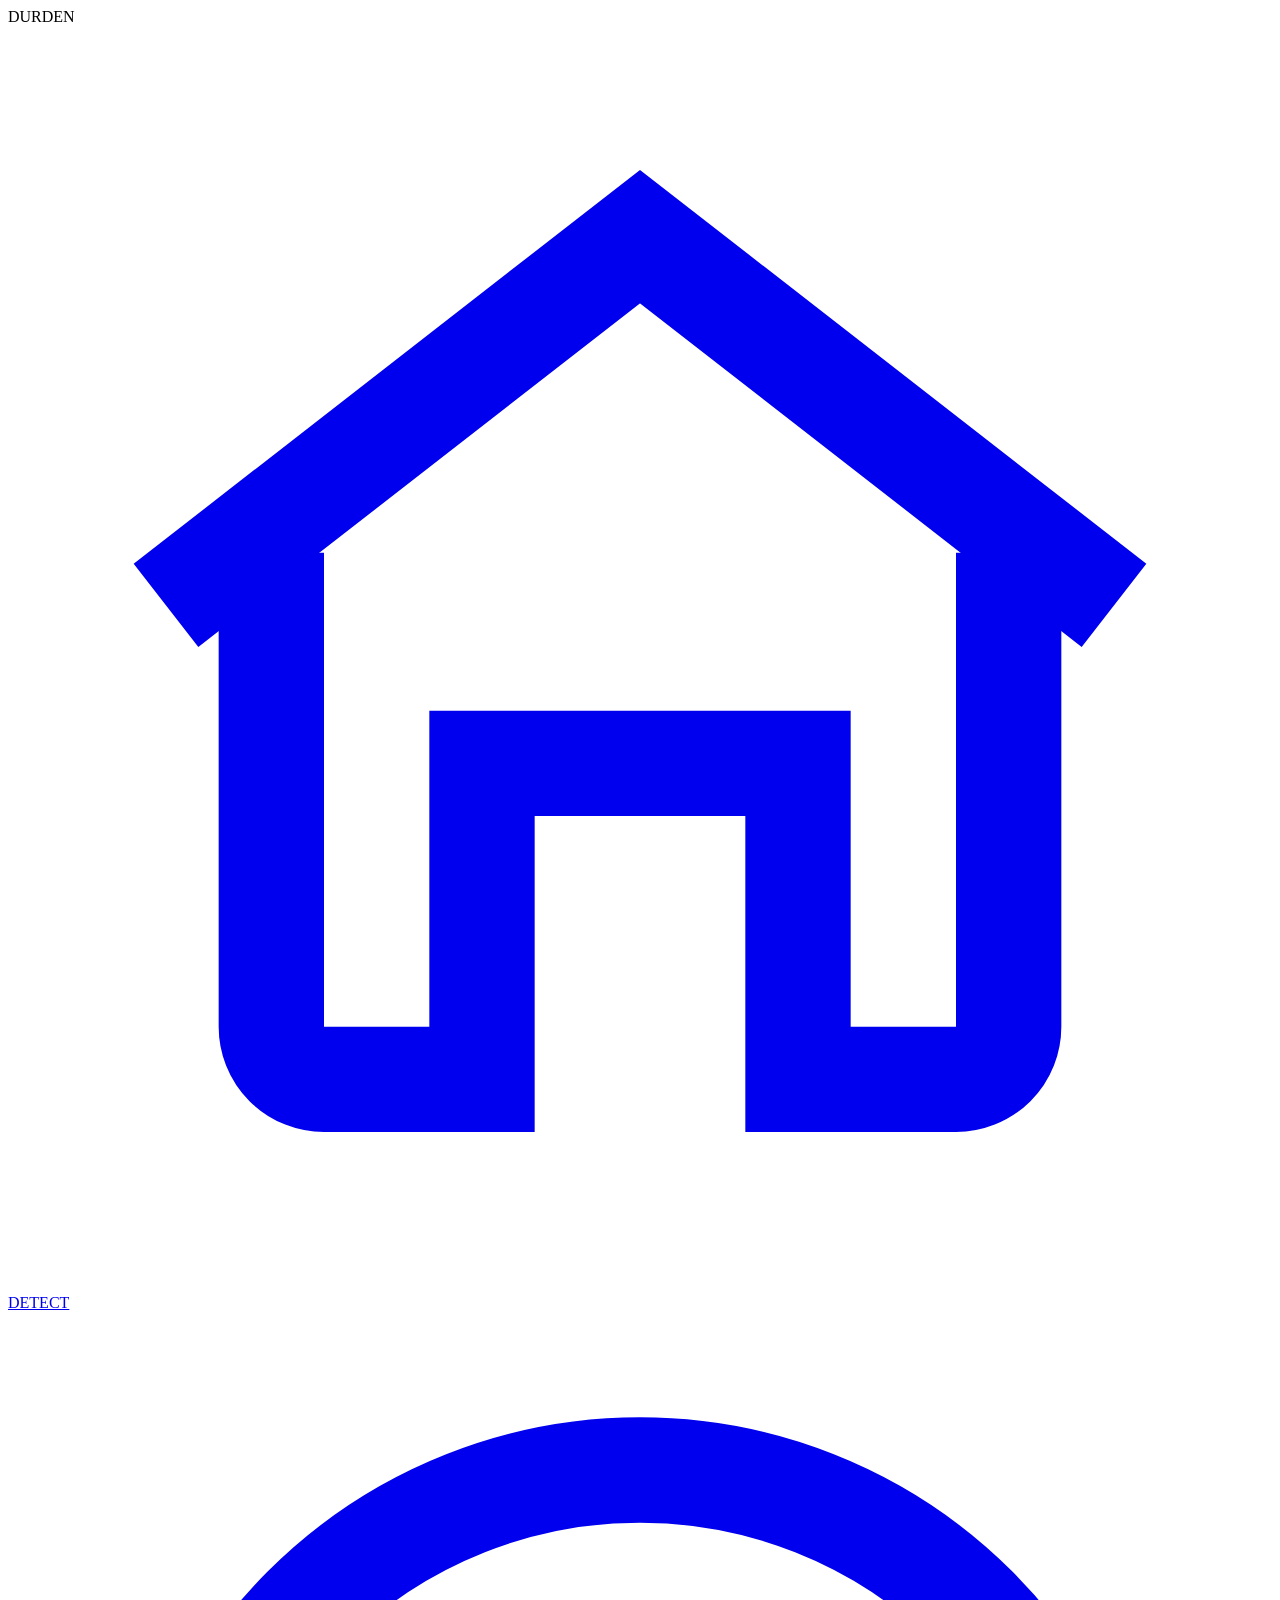
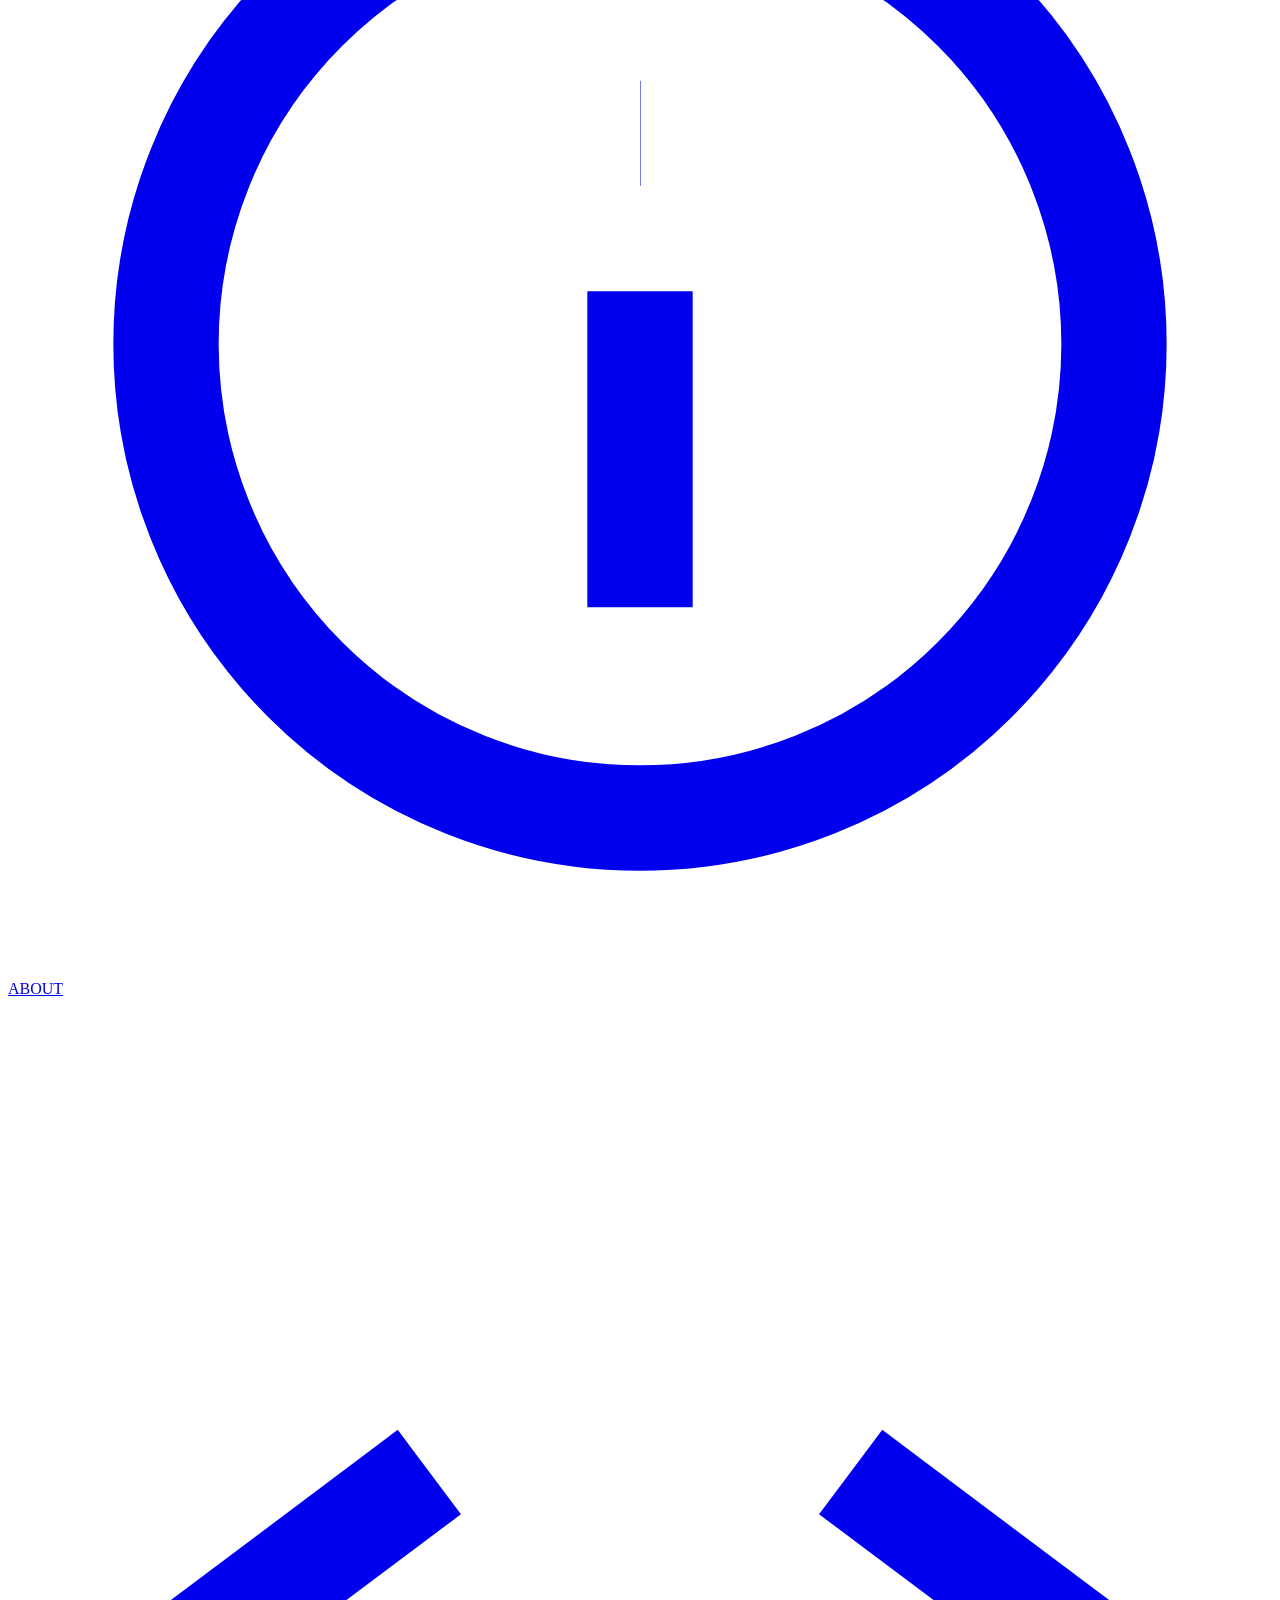
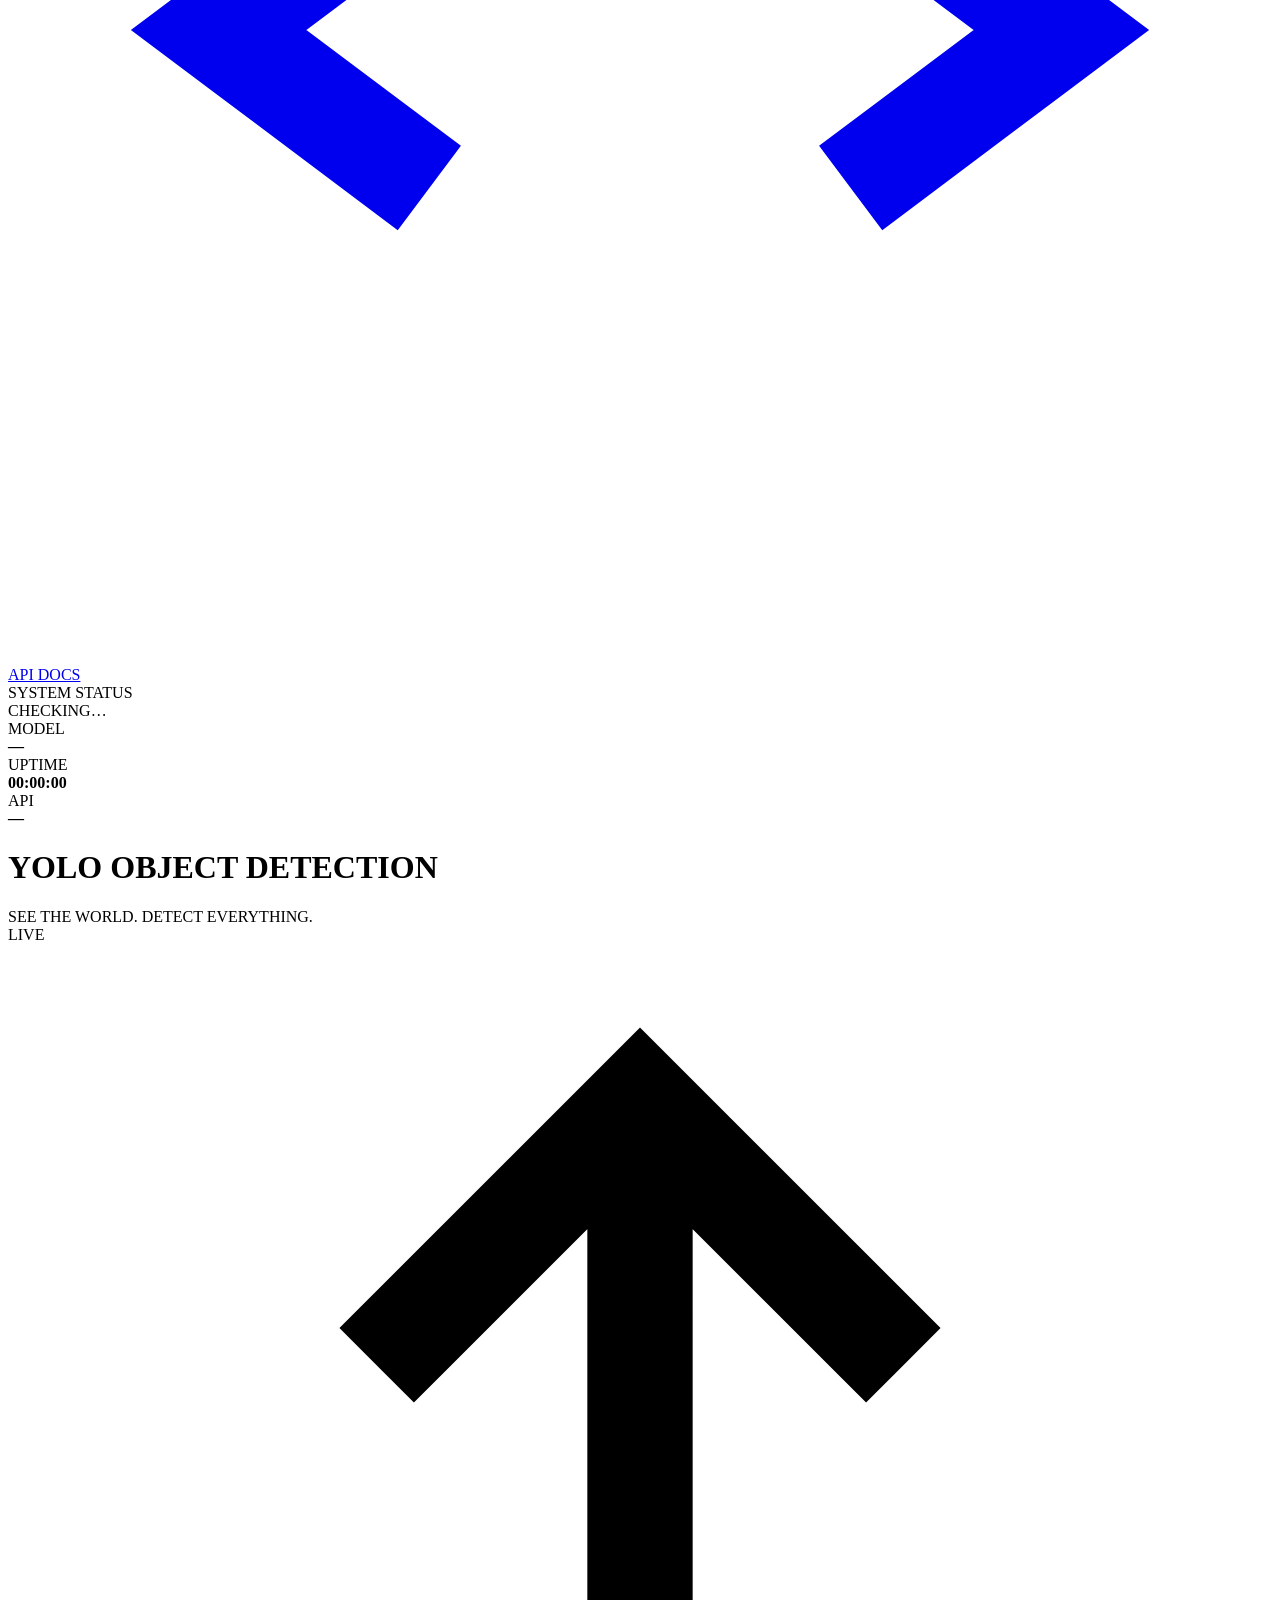
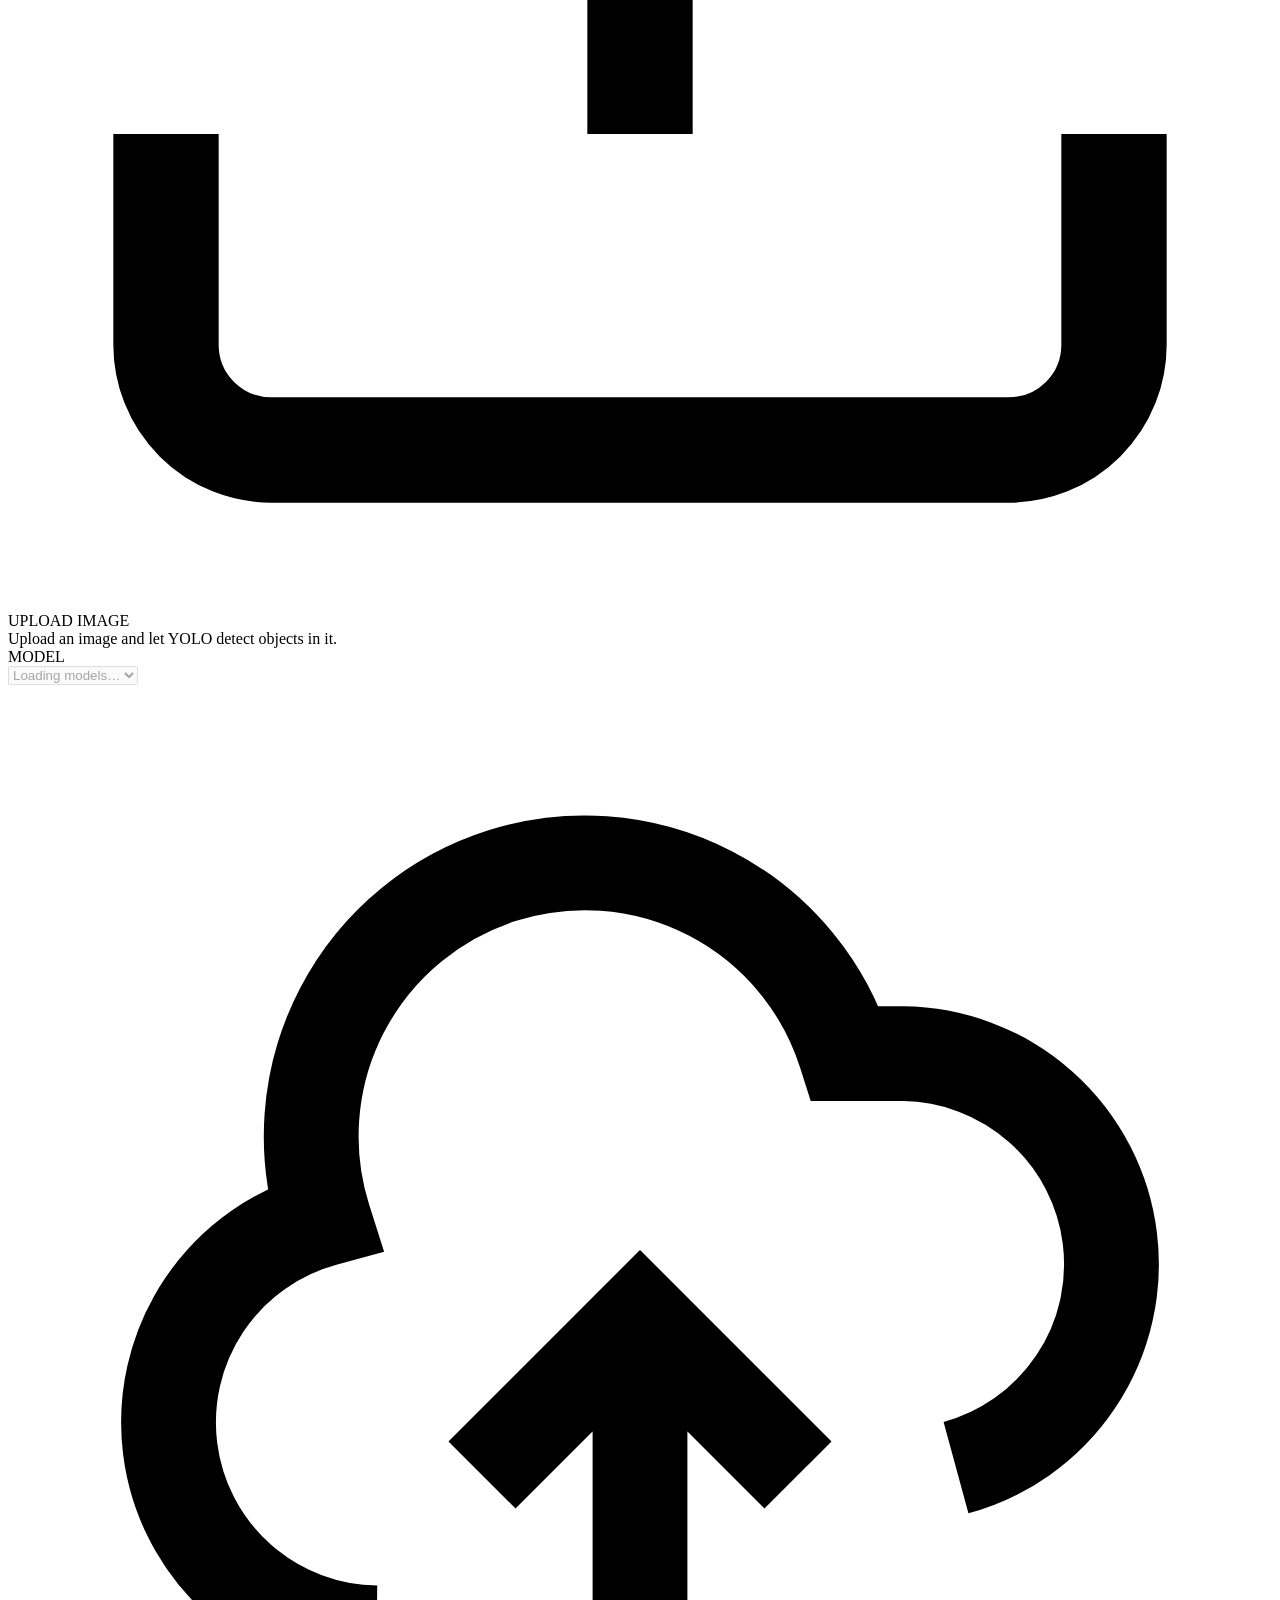
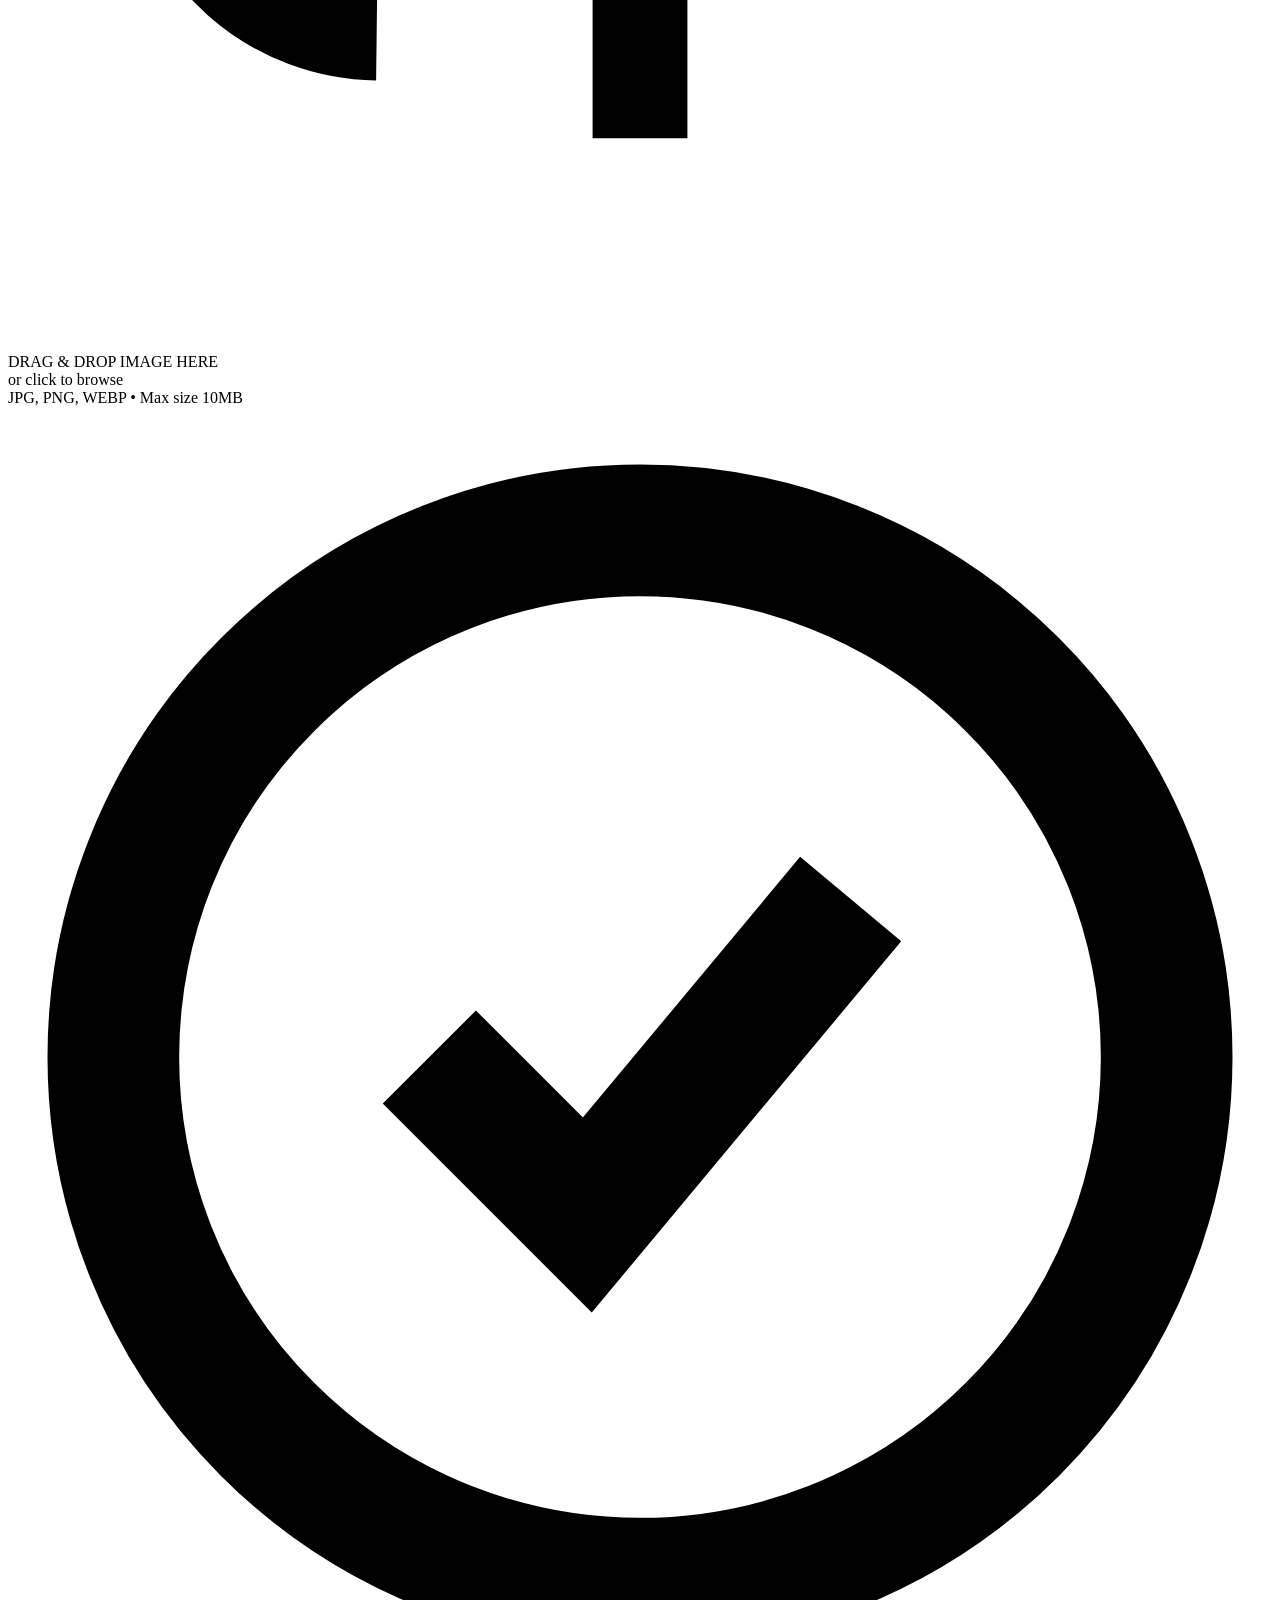
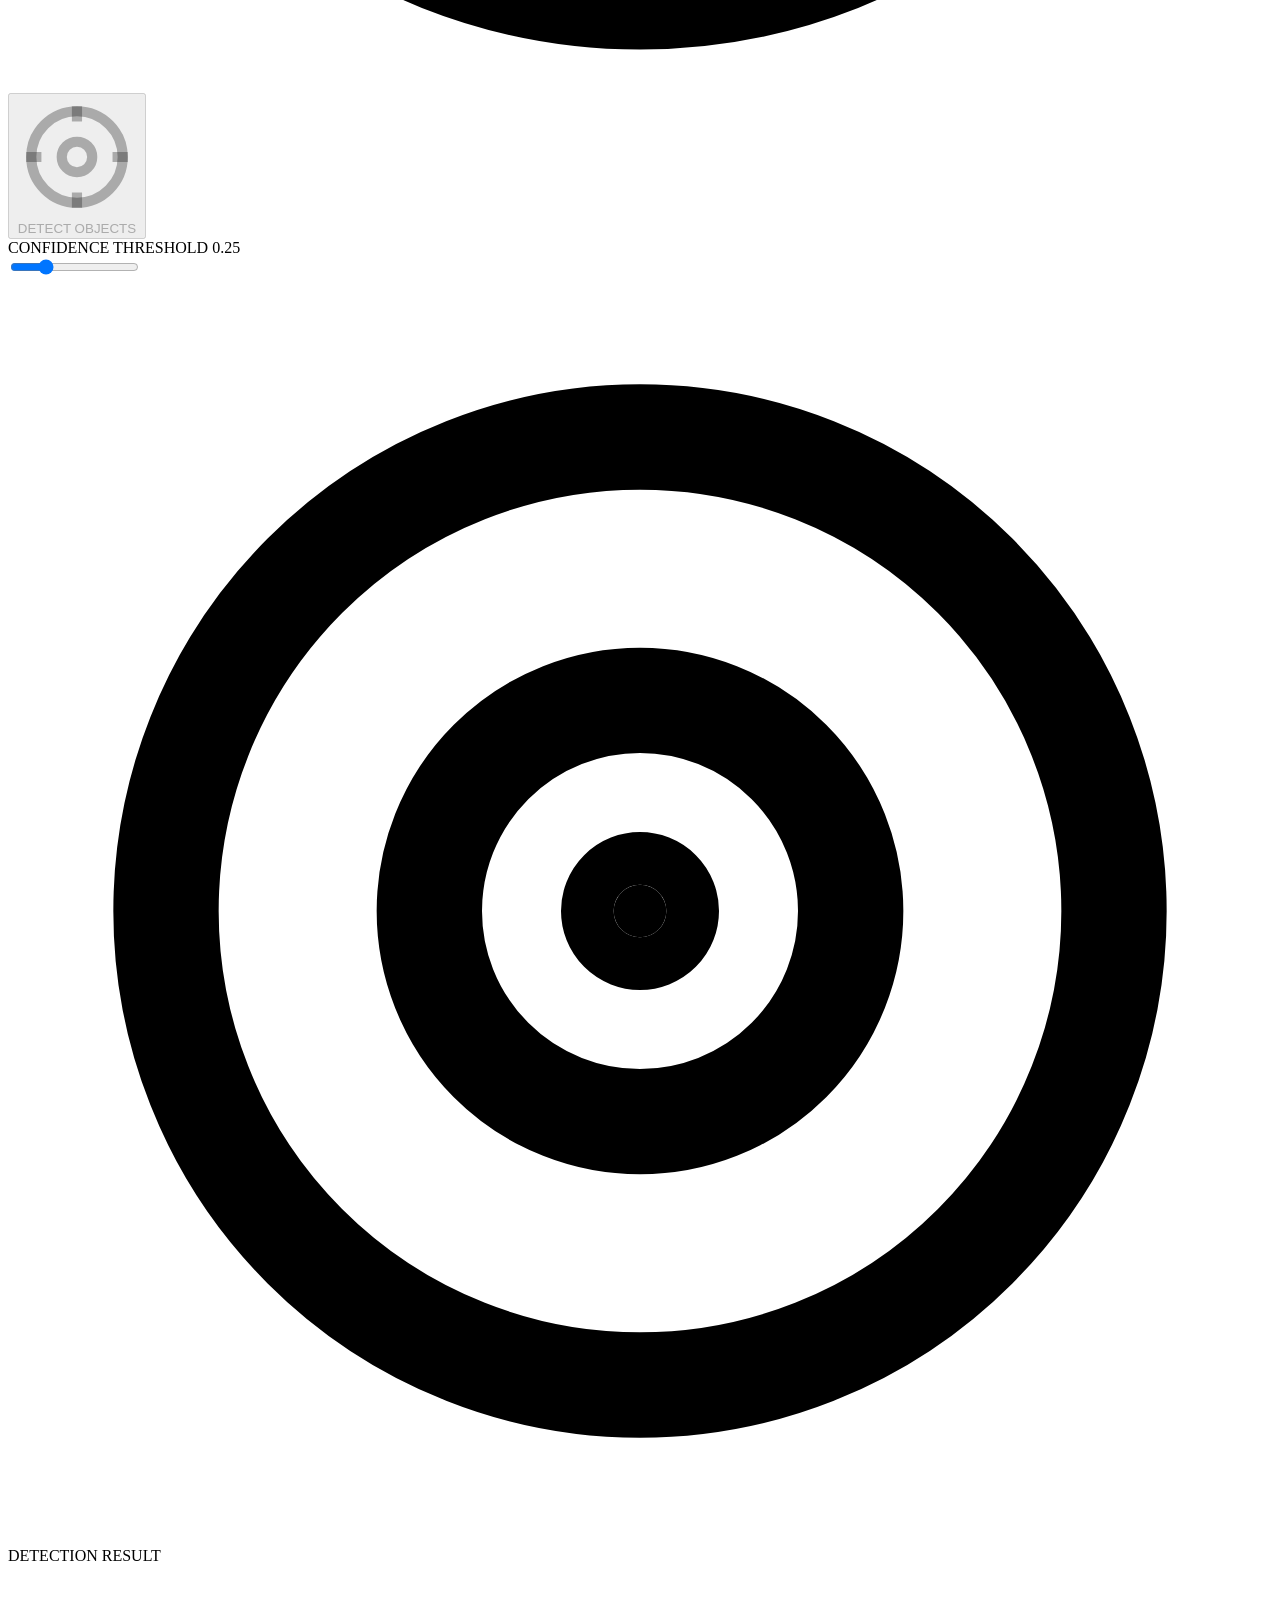
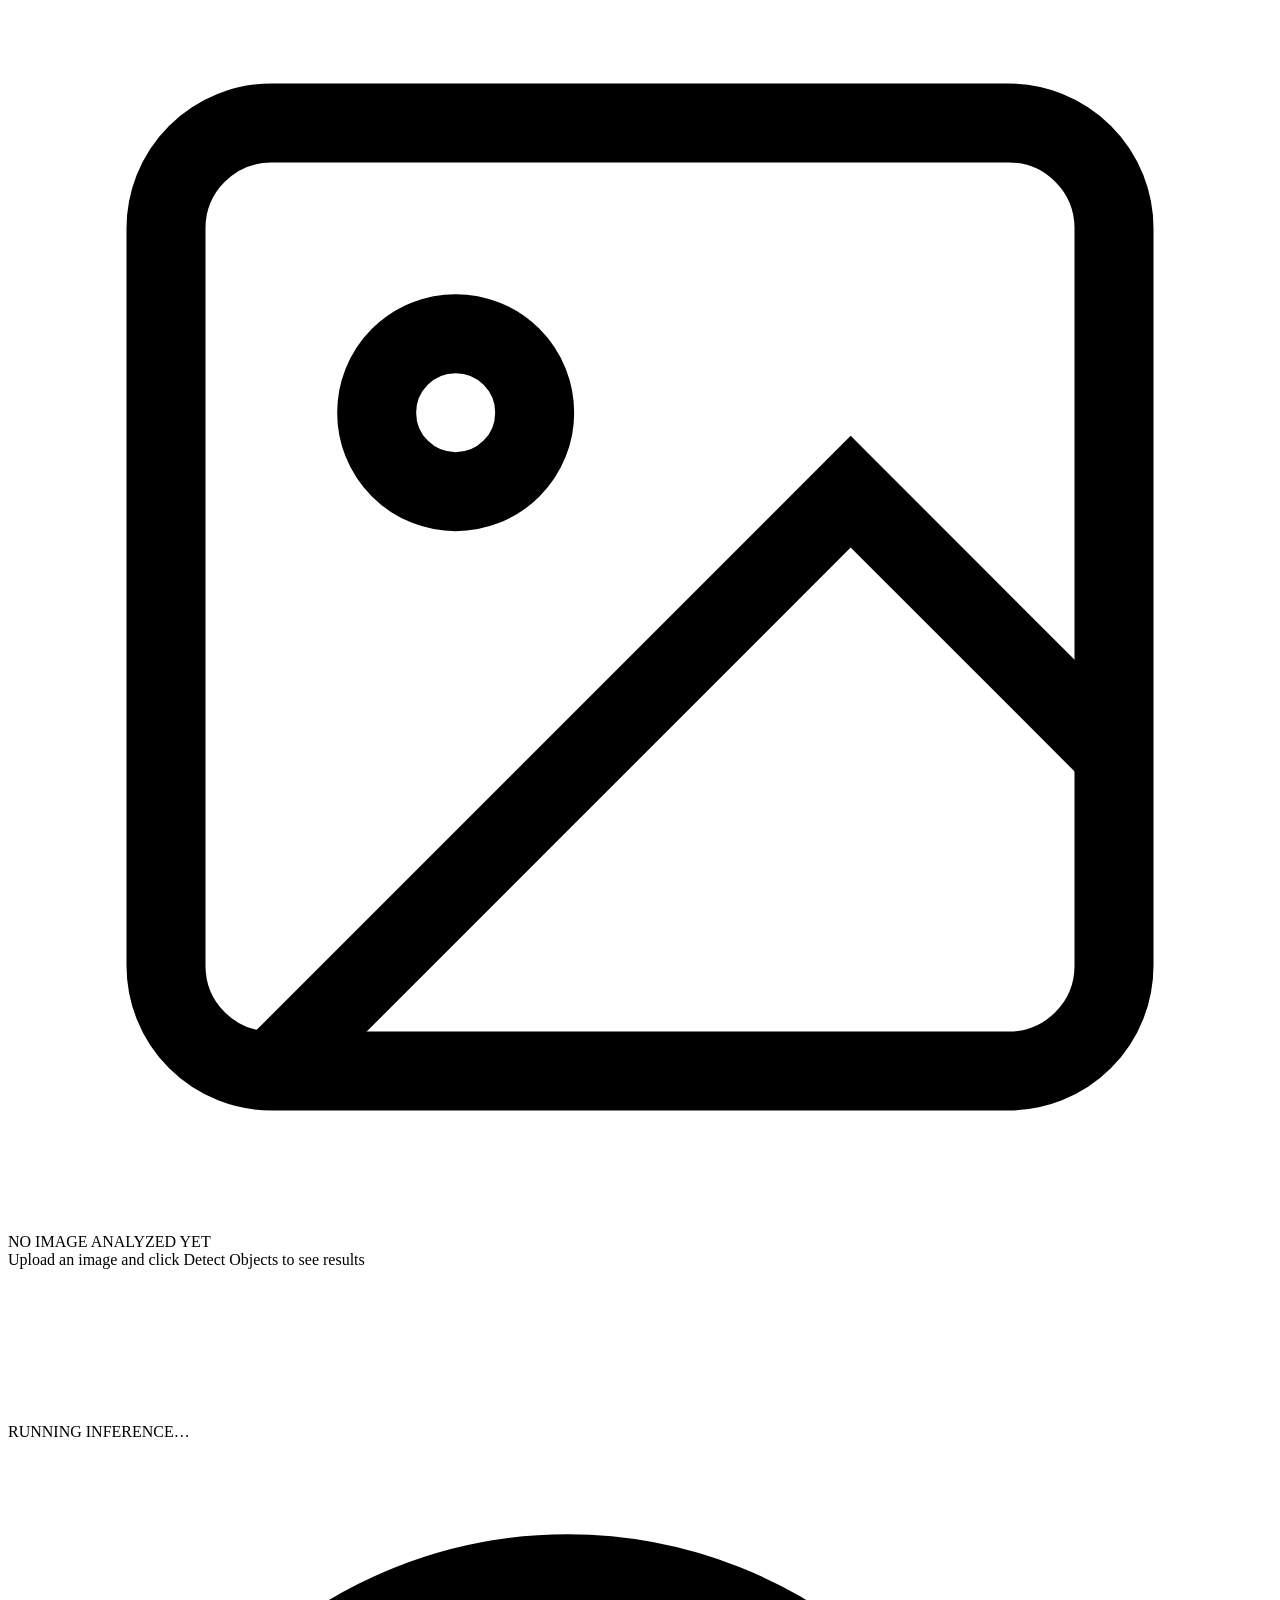
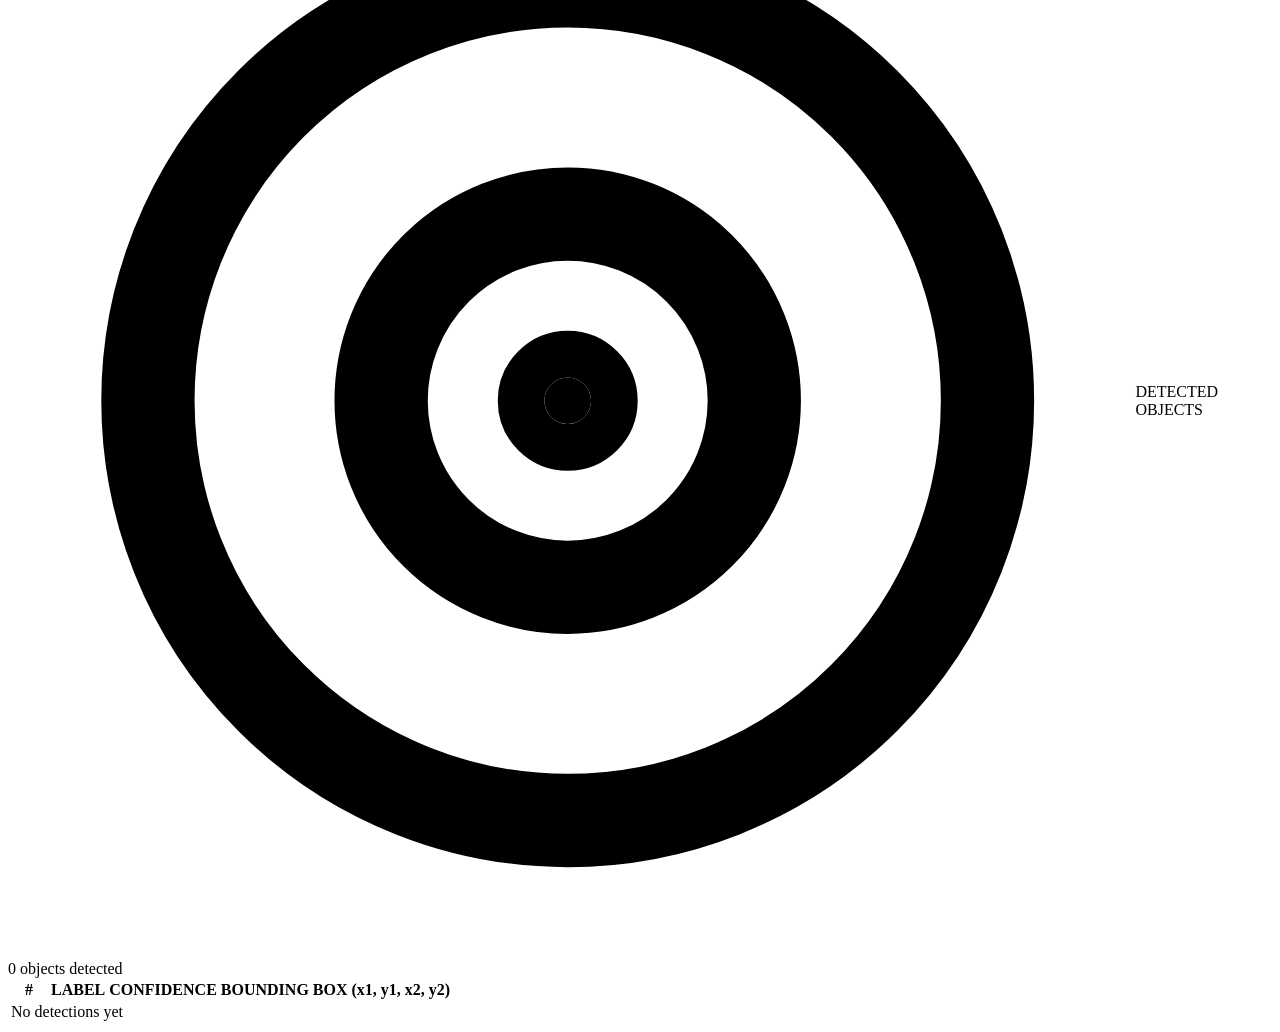
==== commit b34db3db: "syncing live tick to actual server state, reintroducing loading models state, polishing status panel" ====
--- a/src/durden/static/index.html
+++ b/src/durden/static/index.html
@@ -31,9 +31,9 @@
         <div class="status-card">
             <div class="status-title"><span class="status-dot" id="statusDot"></span> SYSTEM STATUS</div>
             <div class="status-row"><span class="status-ok" id="statusText">CHECKING…</span></div>
-            <div class="status-row">MODEL: <b id="statusModel">—</b></div>
-            <div class="status-row">UPTIME: <b id="uptime">00:00:00</b></div>
-            <div class="status-row">API: <b id="statusMeta">—</b></div>
+            <div class="status-row">MODEL<br><b id="statusModel">—</b></div>
+            <div class="status-row">UPTIME<br><b id="uptime">00:00:00</b></div>
+            <div class="status-row">API<br><b id="statusMeta">—</b></div>
         </div>
     </div>
 
@@ -43,7 +43,10 @@
                 <h1><span class="accent">YOLO</span> OBJECT DETECTION</h1>
                 <div class="subtitle">SEE THE WORLD. DETECT EVERYTHING.</div>
             </div>
-            <div class="live-badge"><span class="live-dot"></span> LIVE</div>
+            <div class="live-badge" id="liveBadge">
+                <span class="live-dot" id="liveDot"></span>
+                <span id="liveText">LIVE</span>
+            </div>
         </div>
 
         <div class="panels">
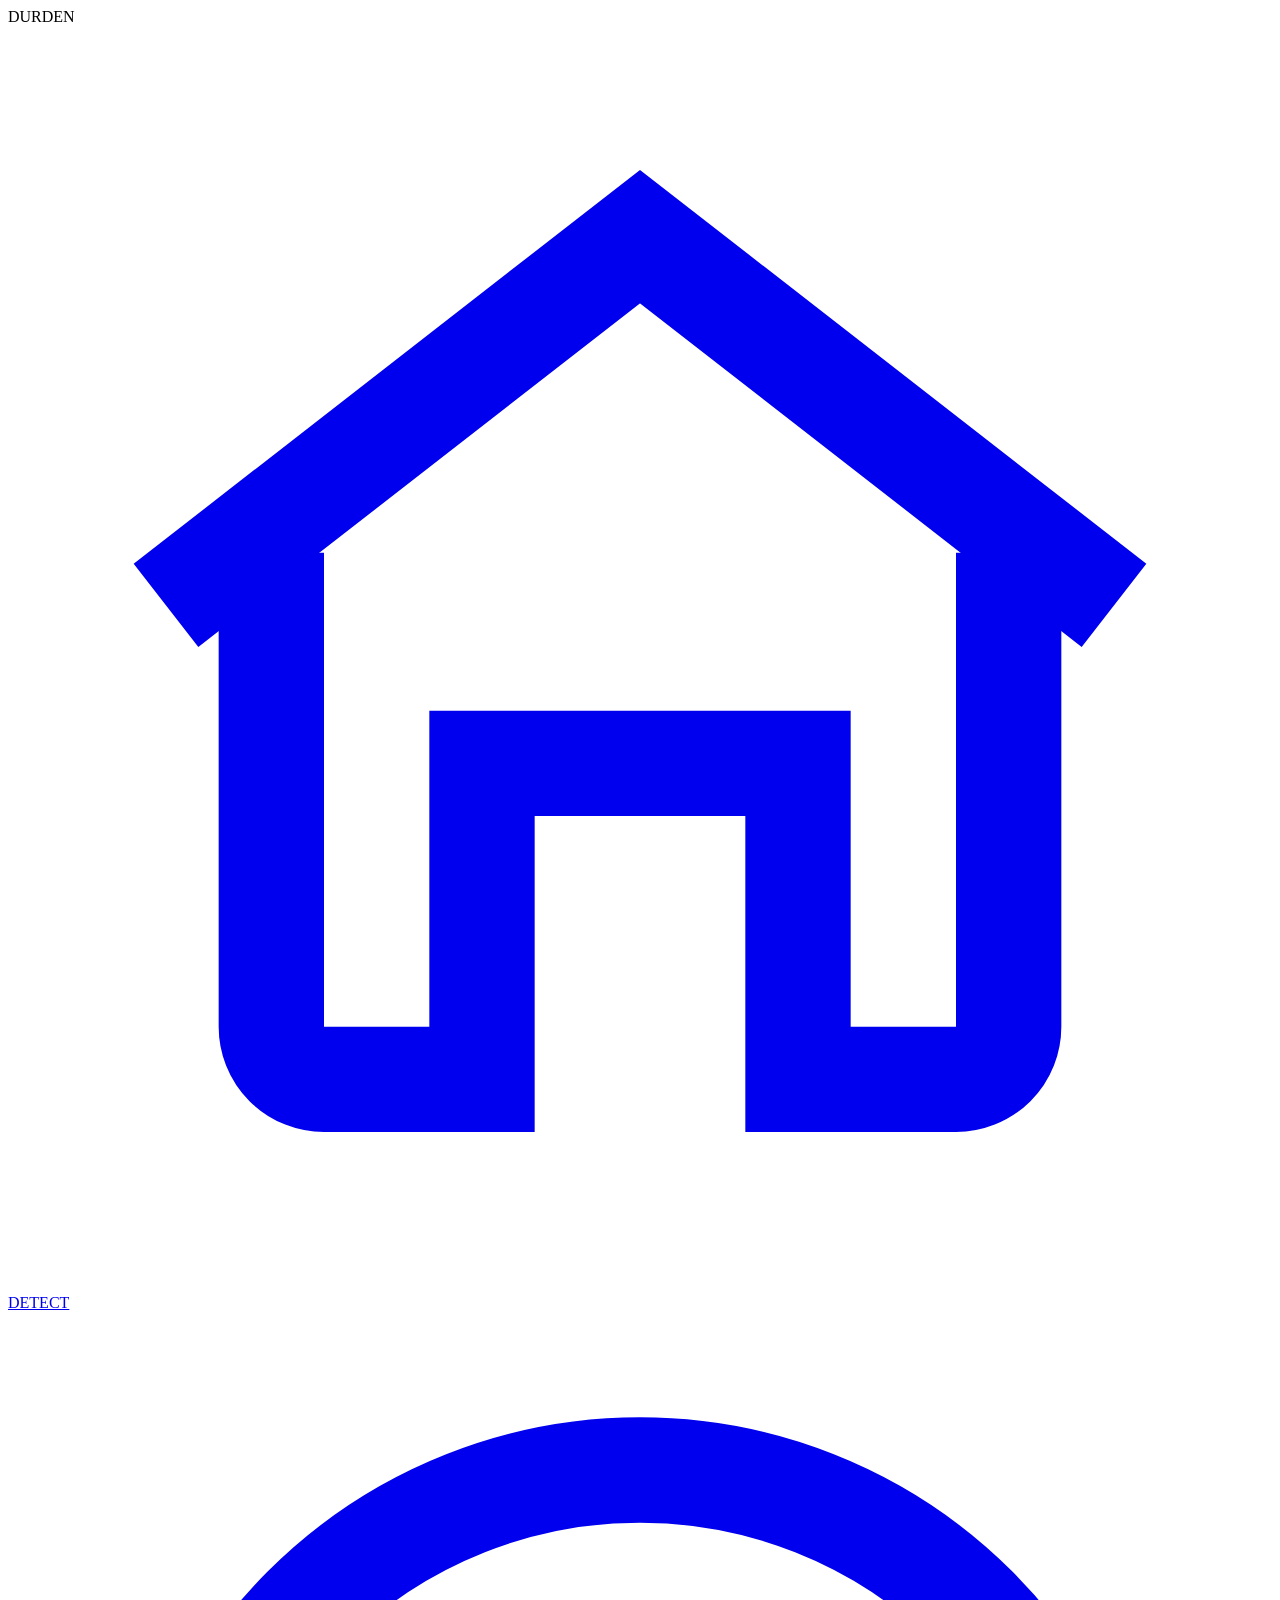
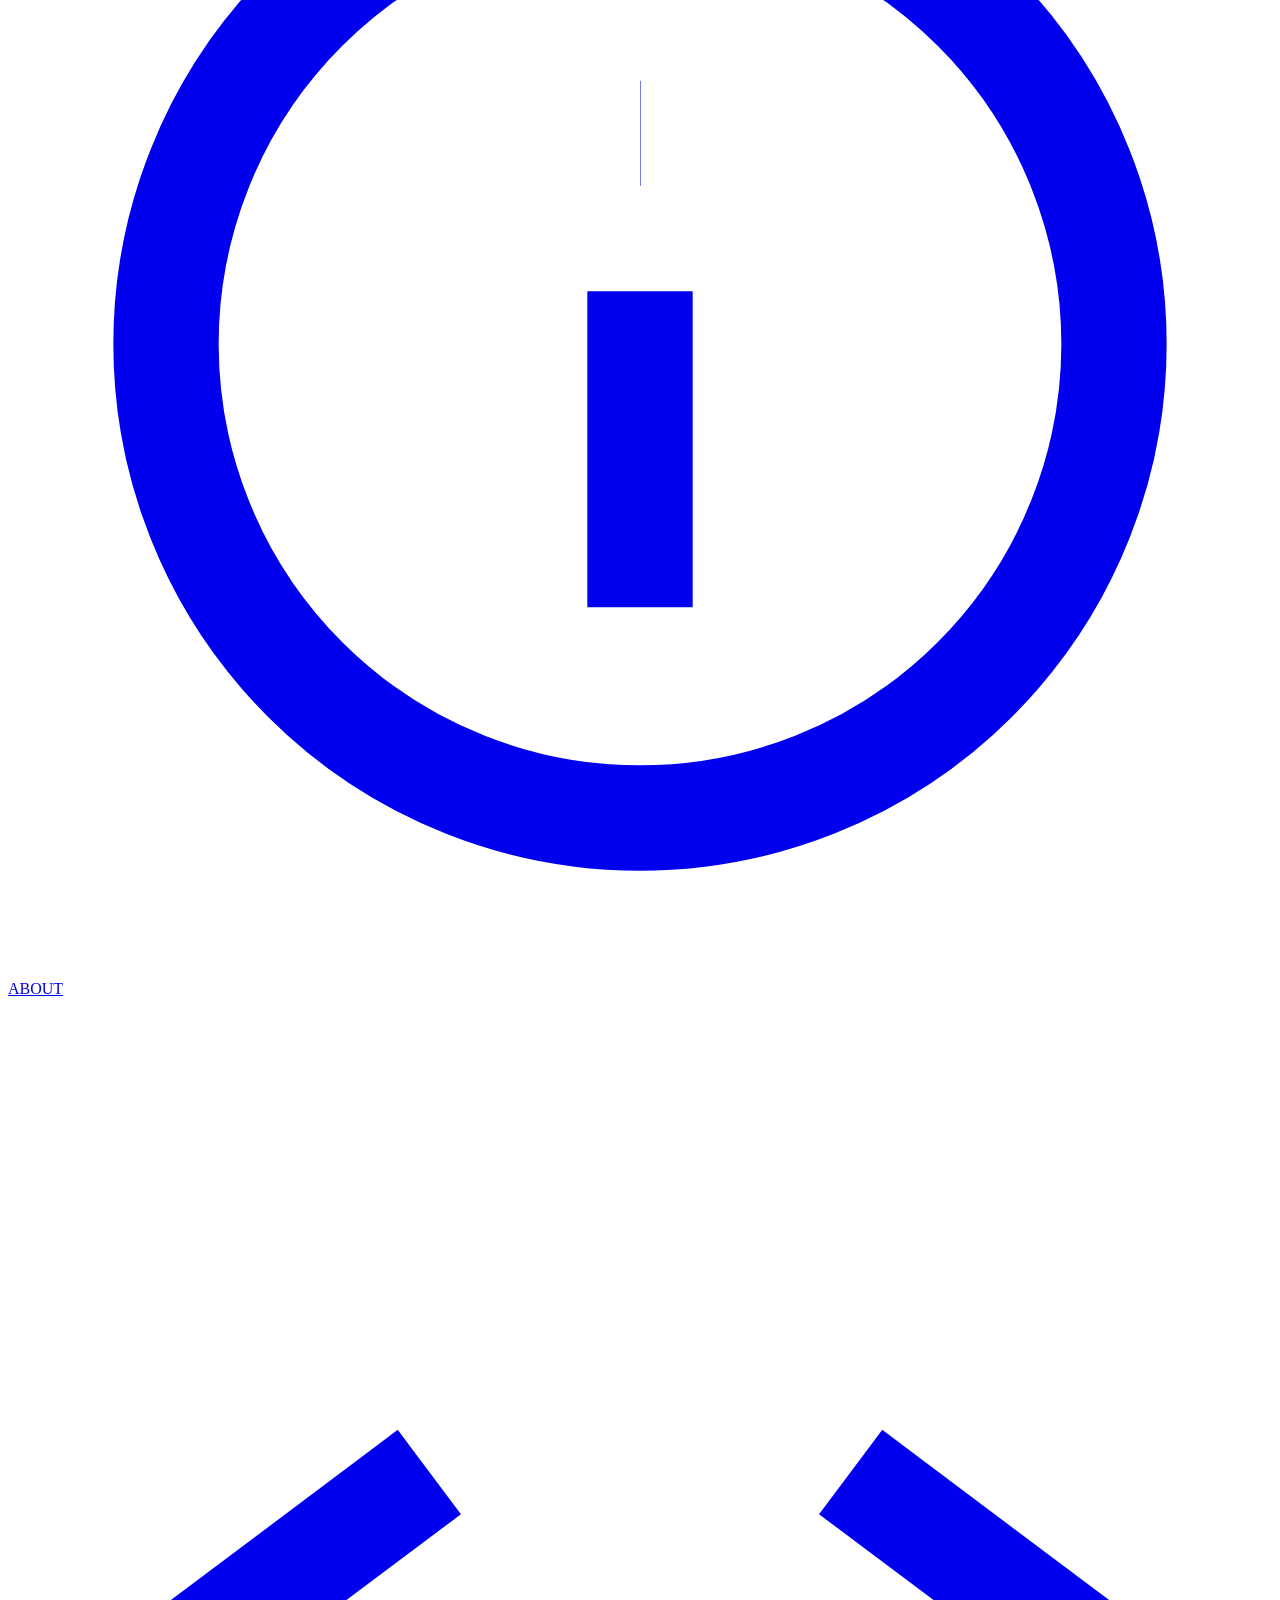
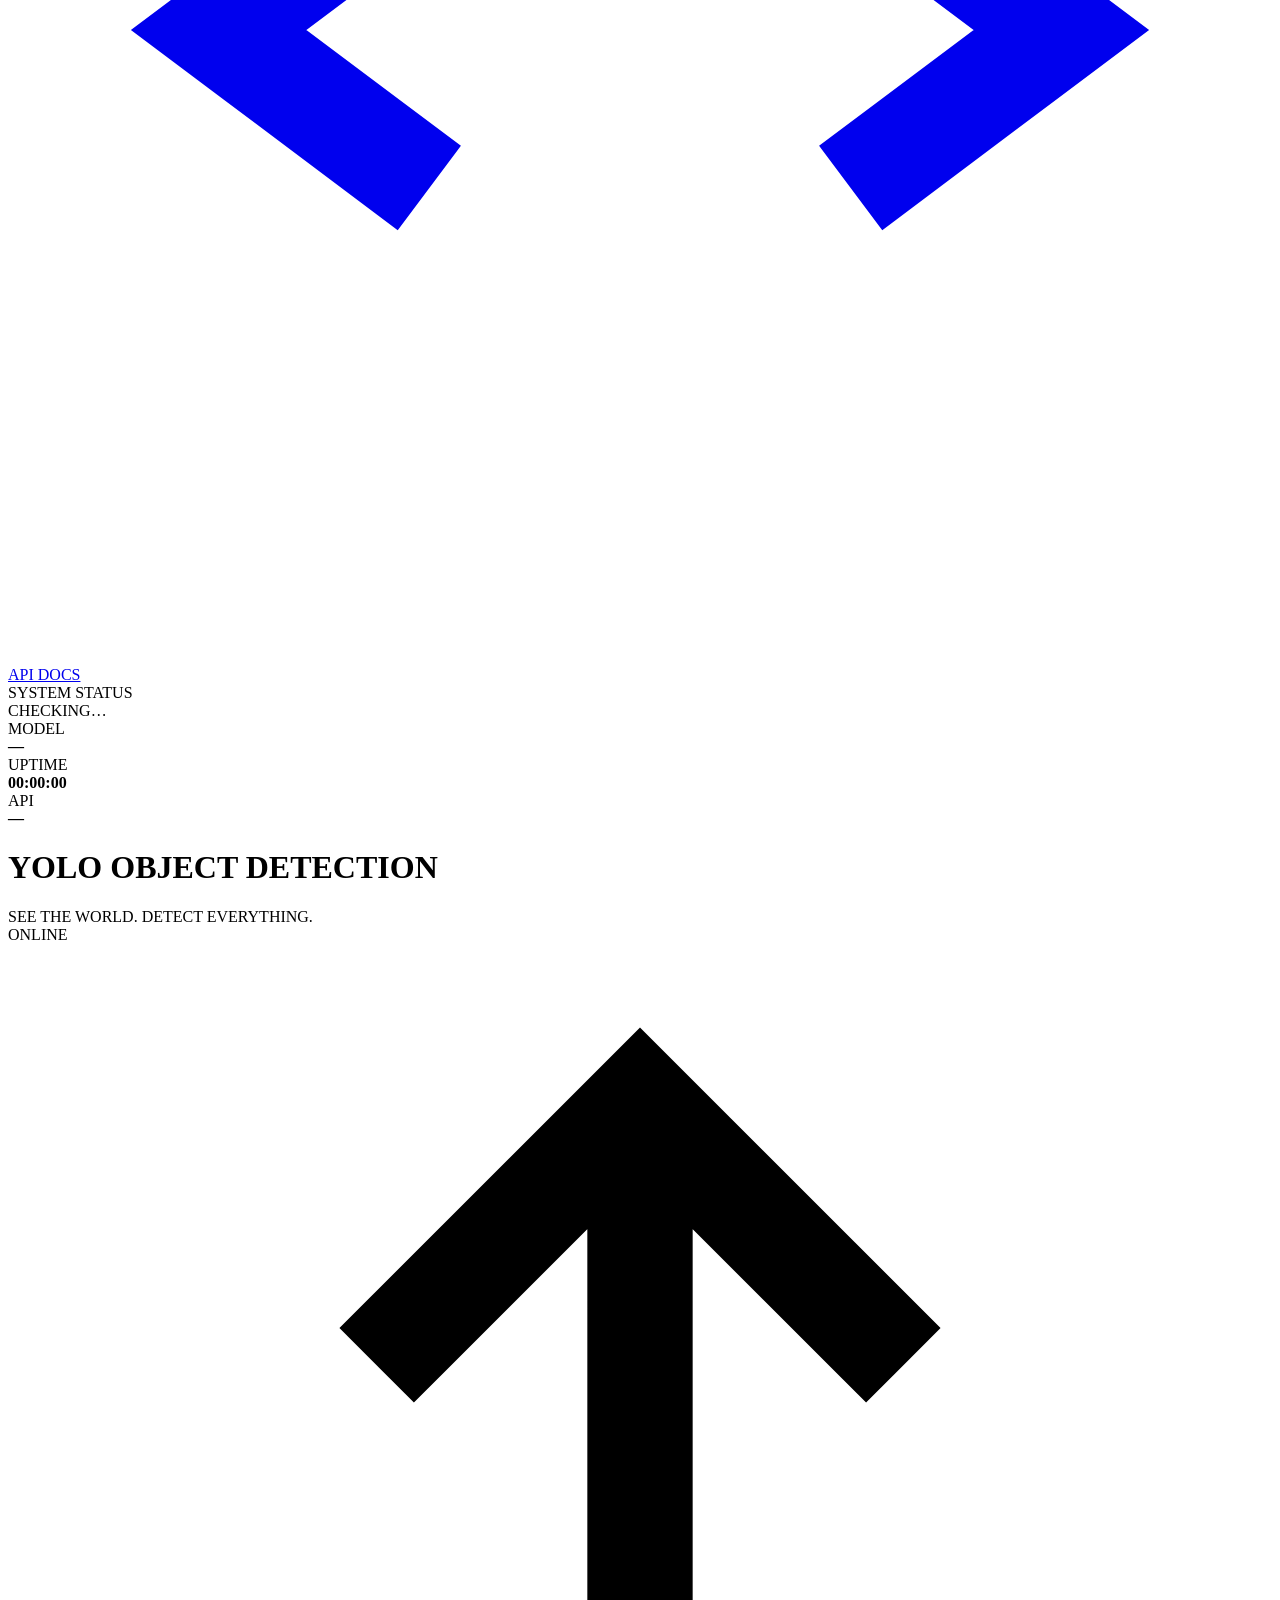
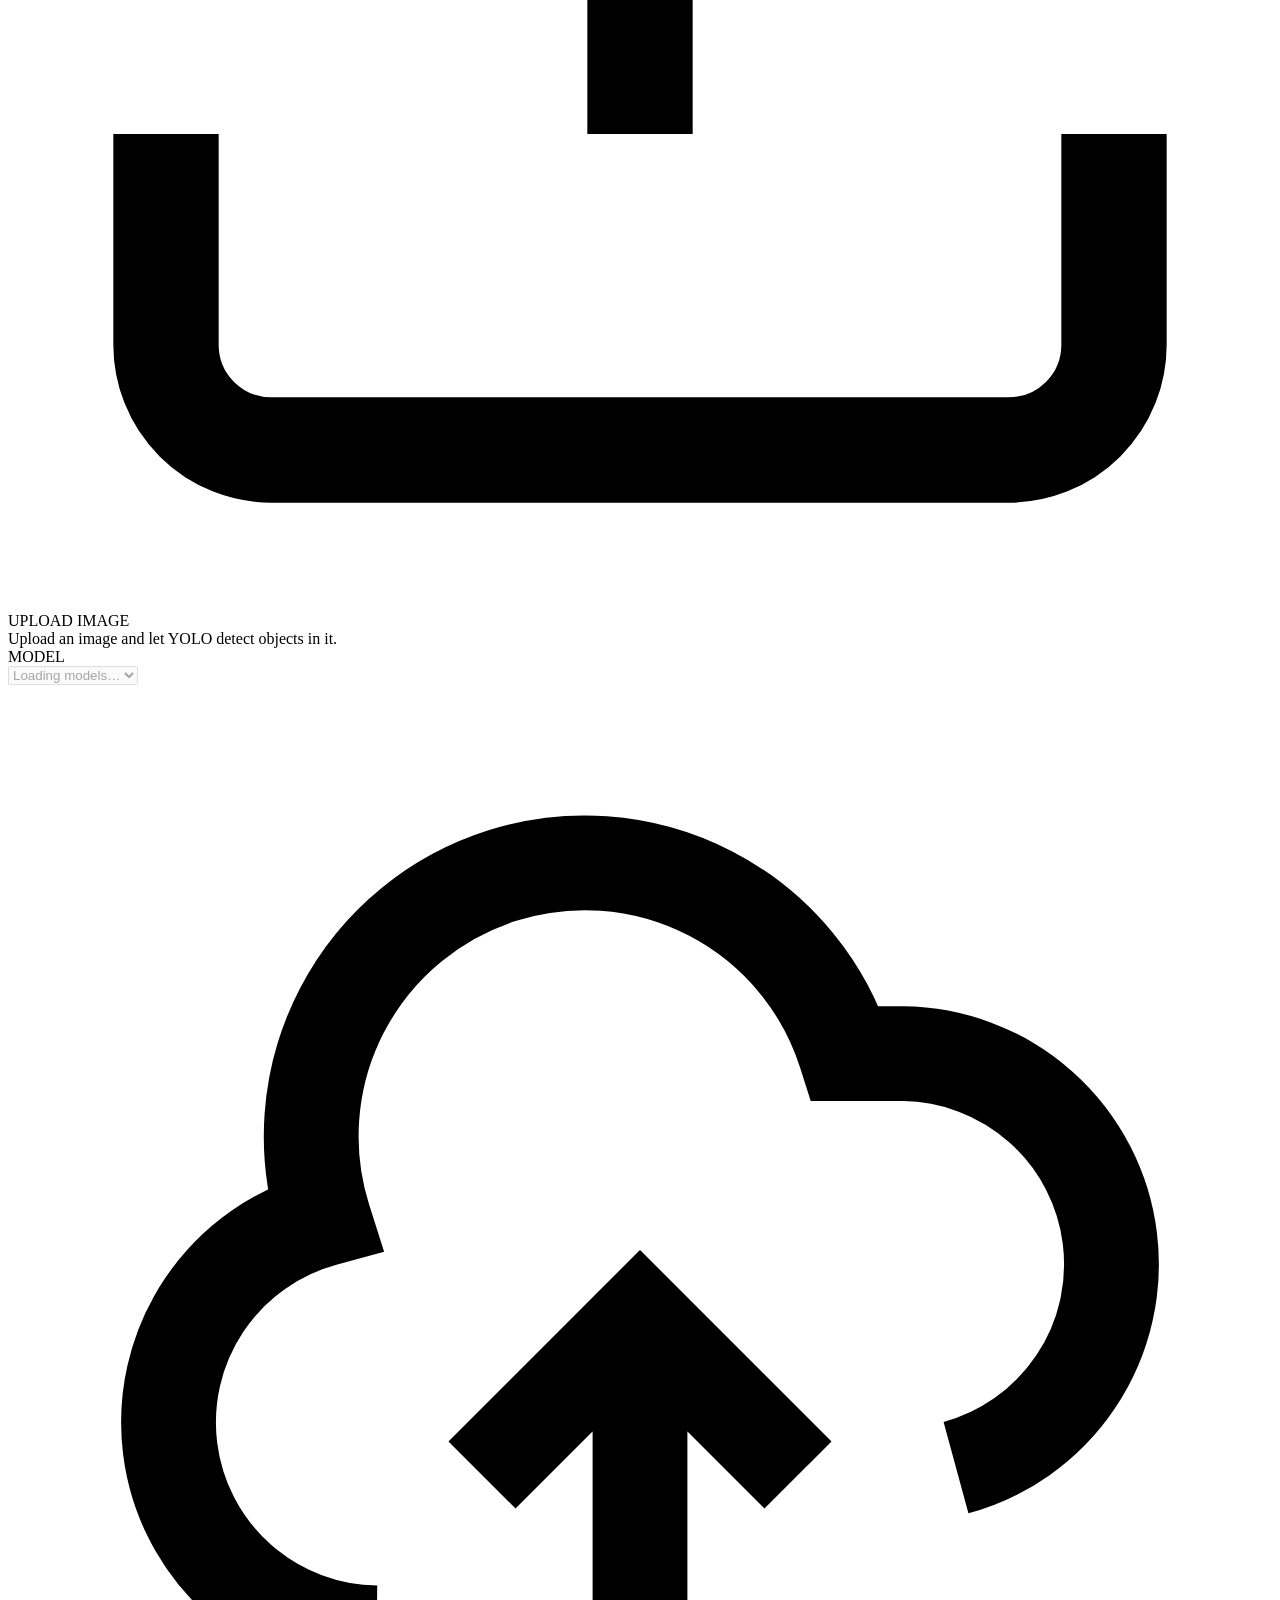
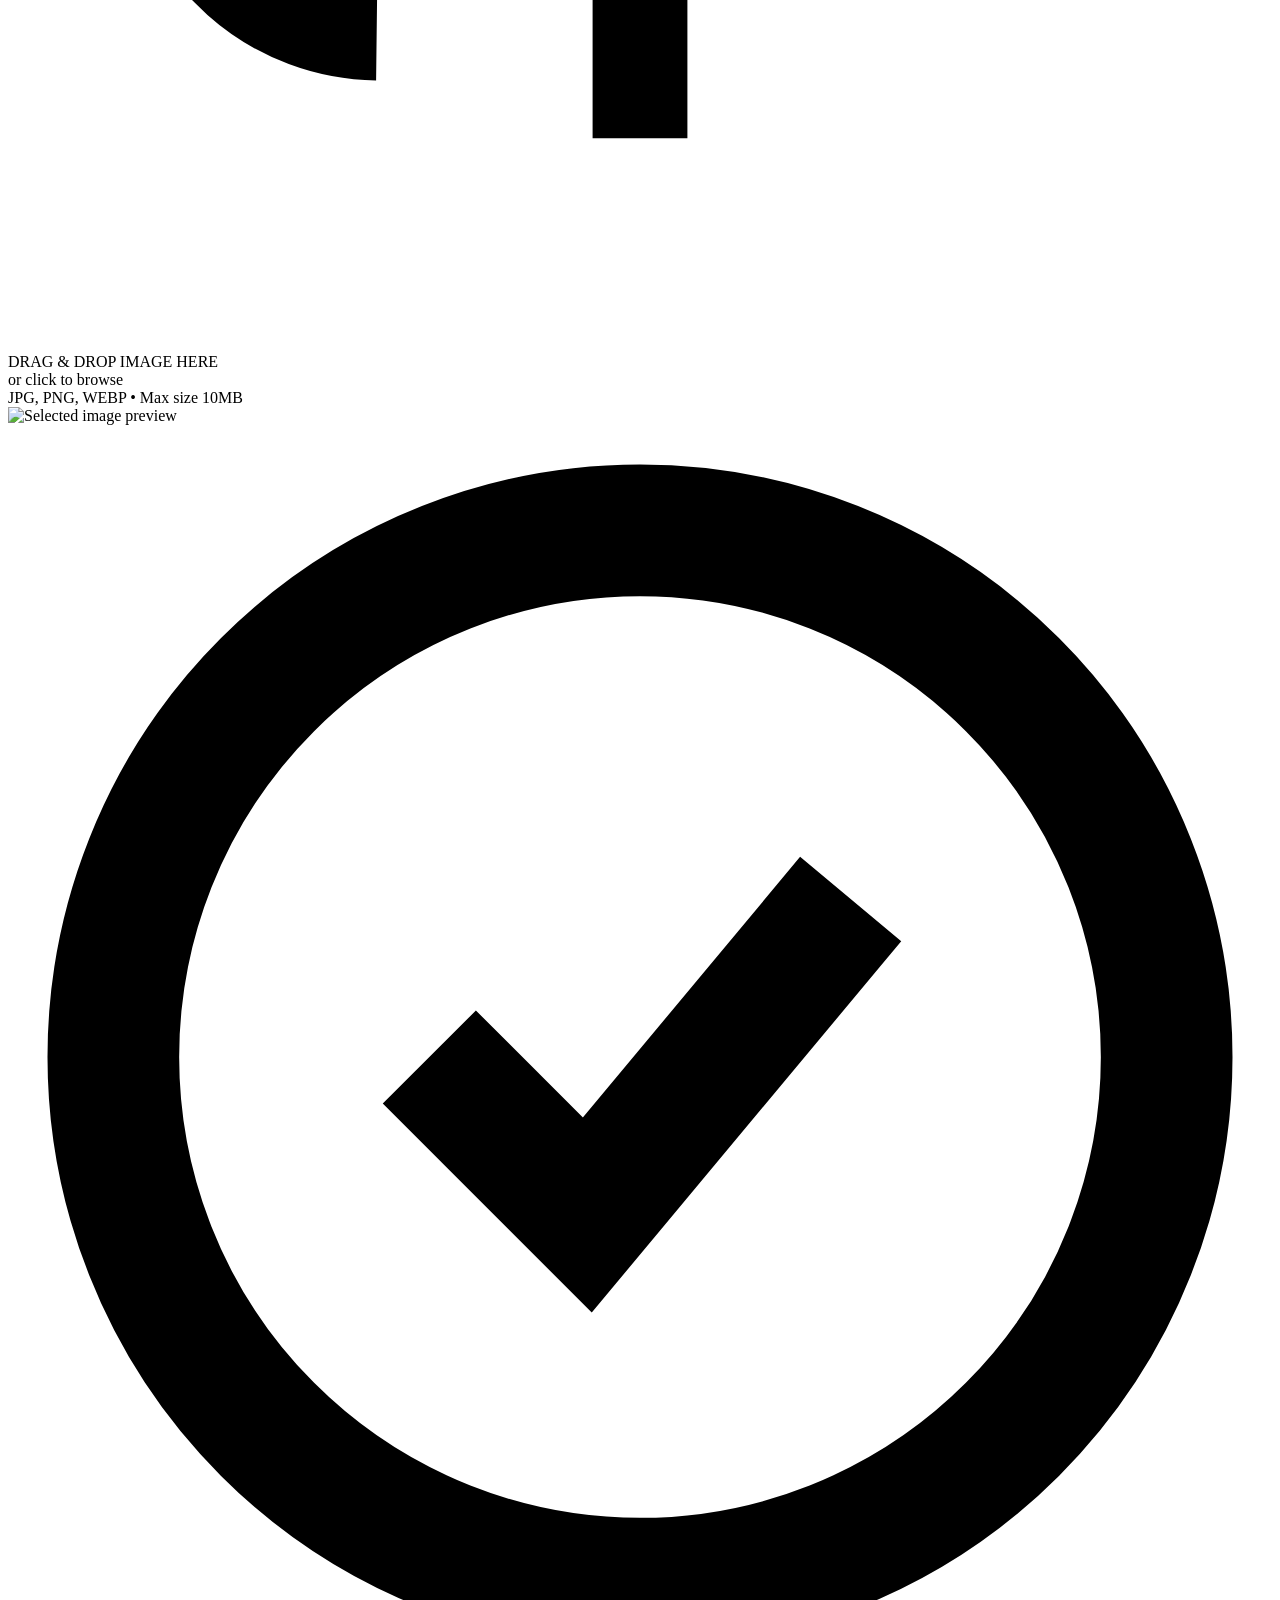
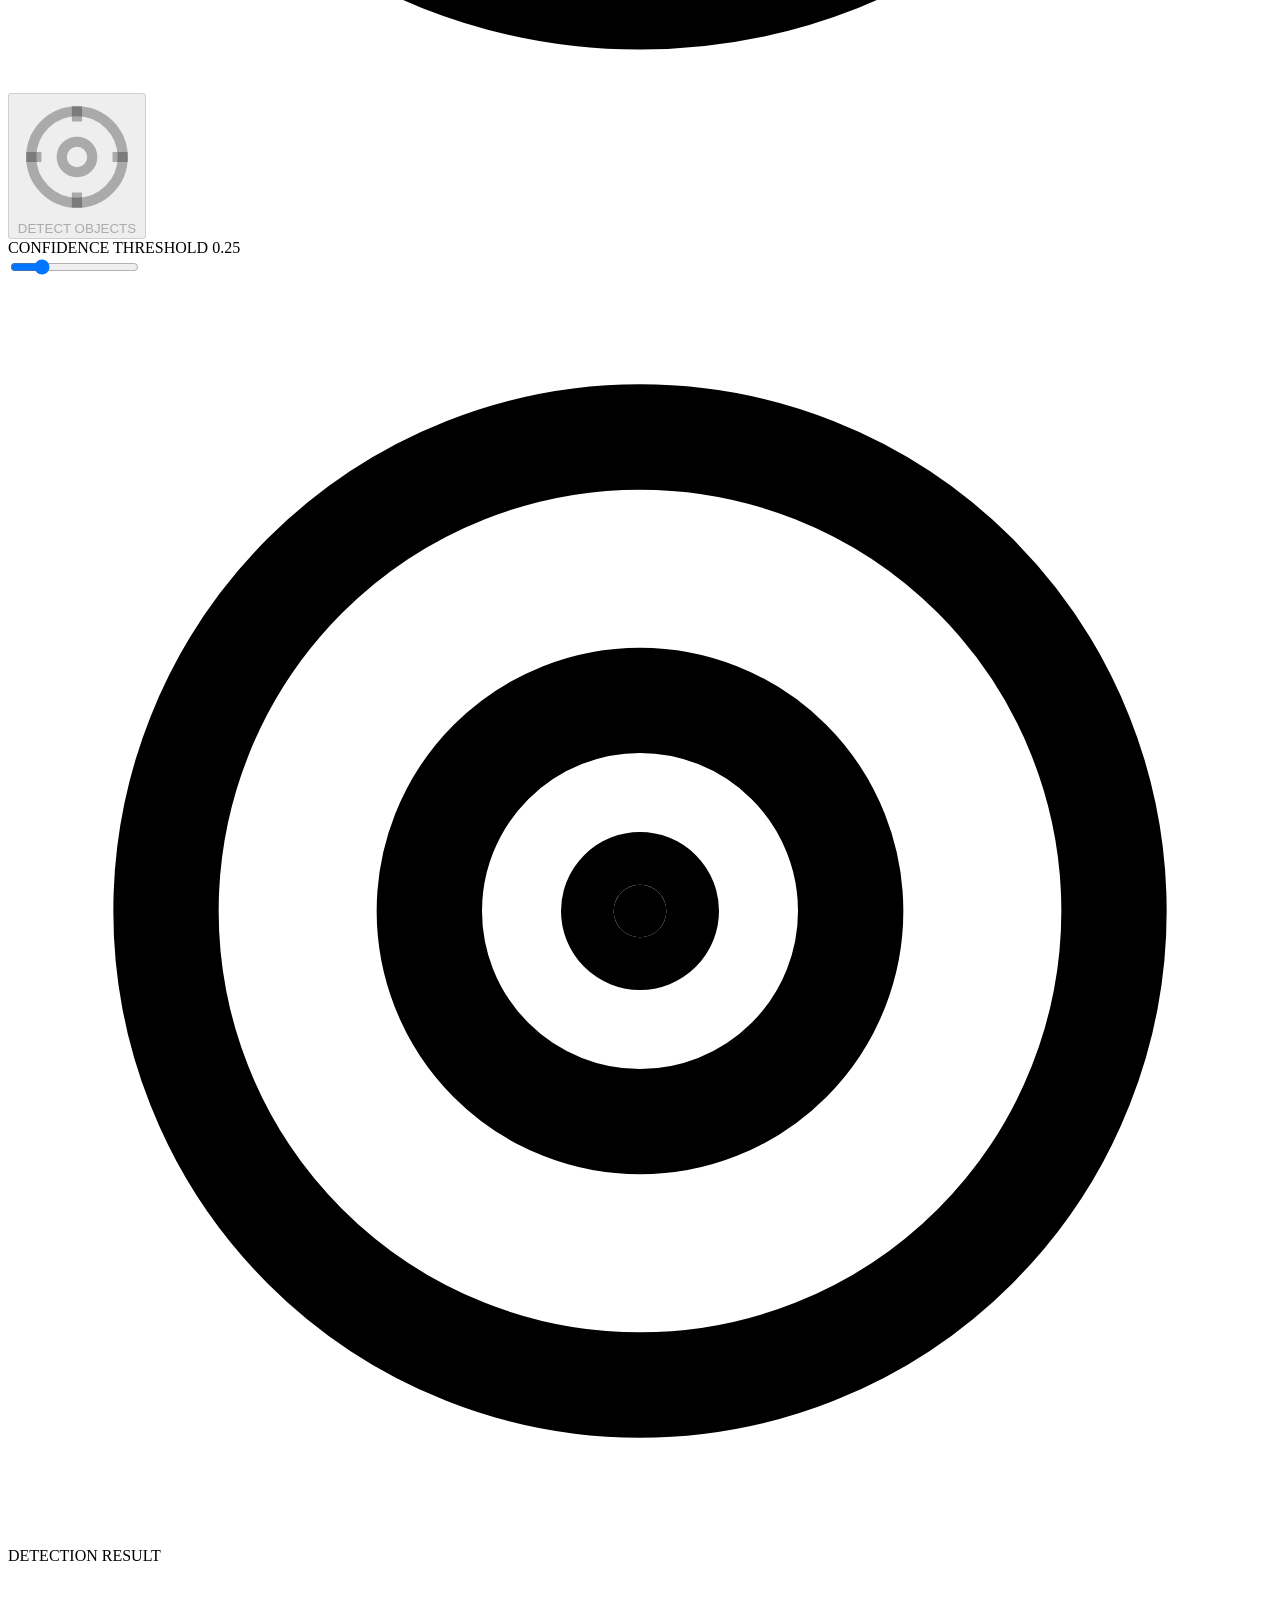
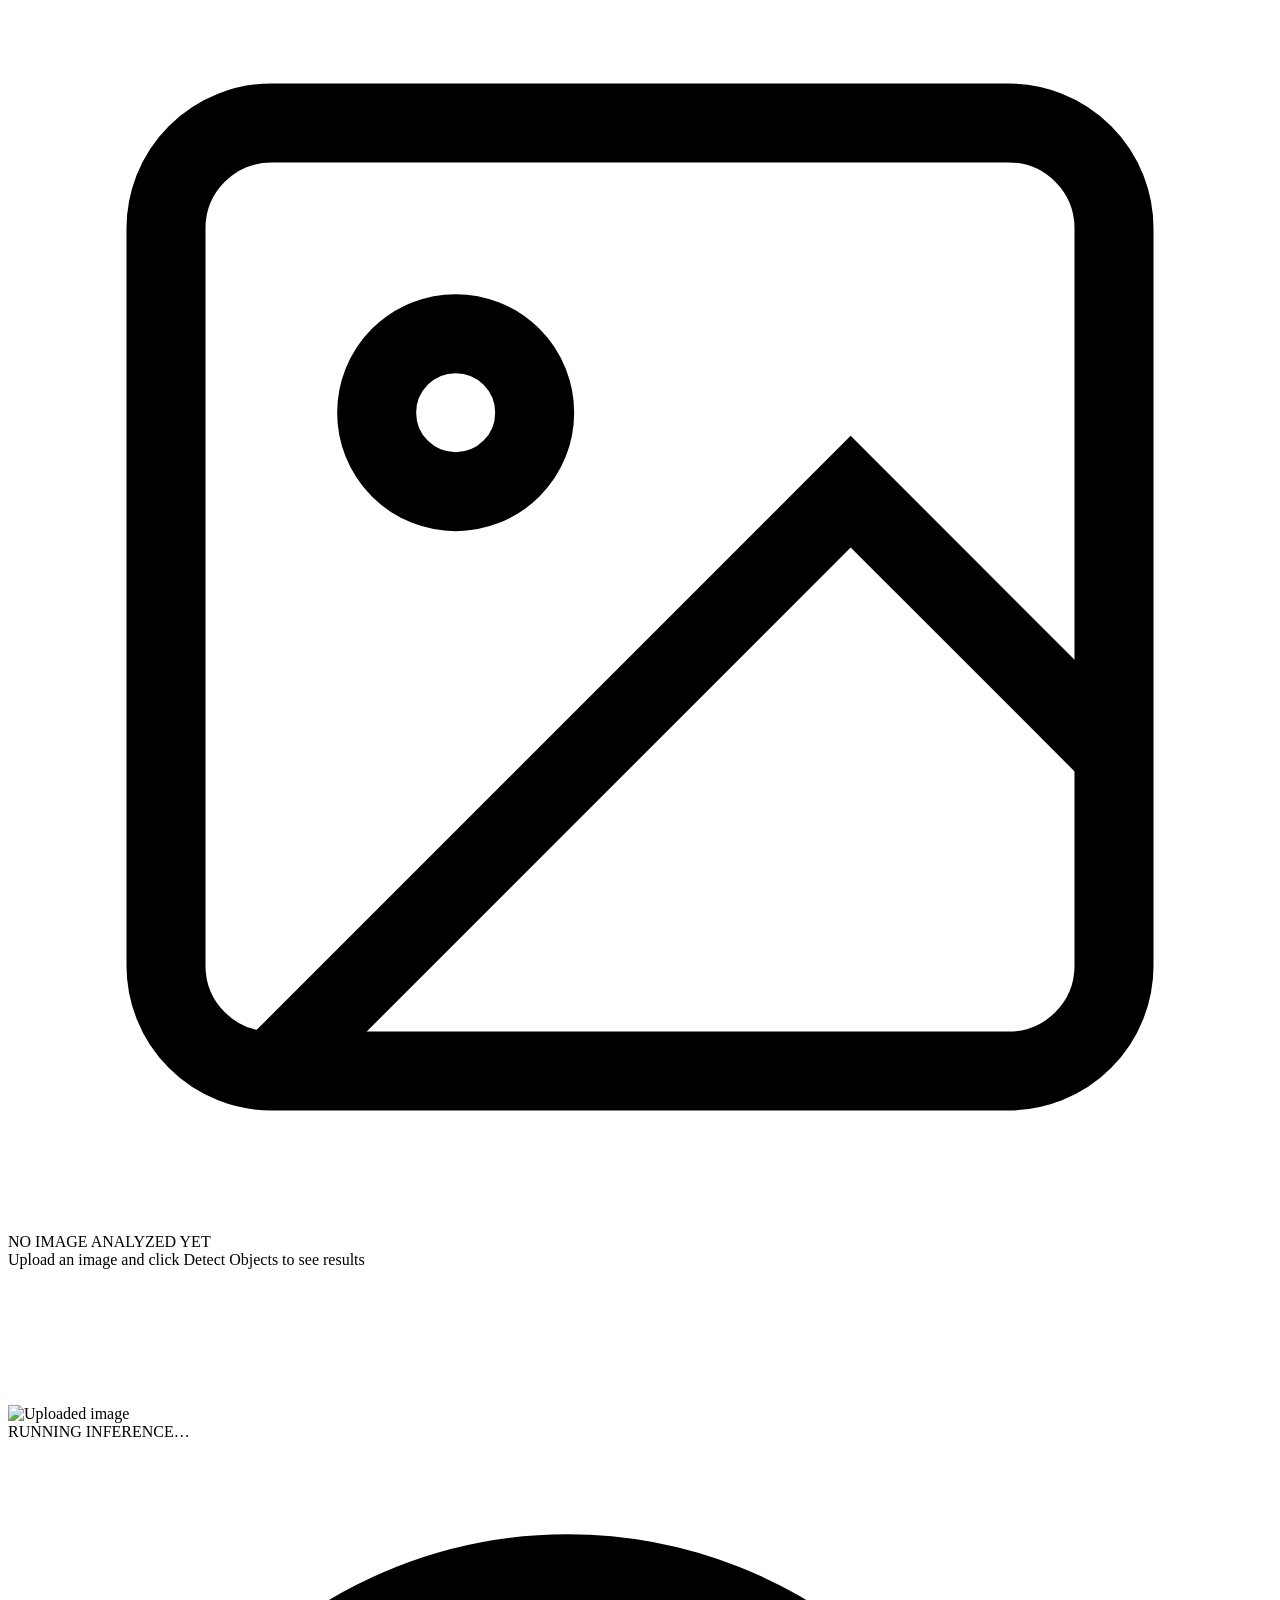
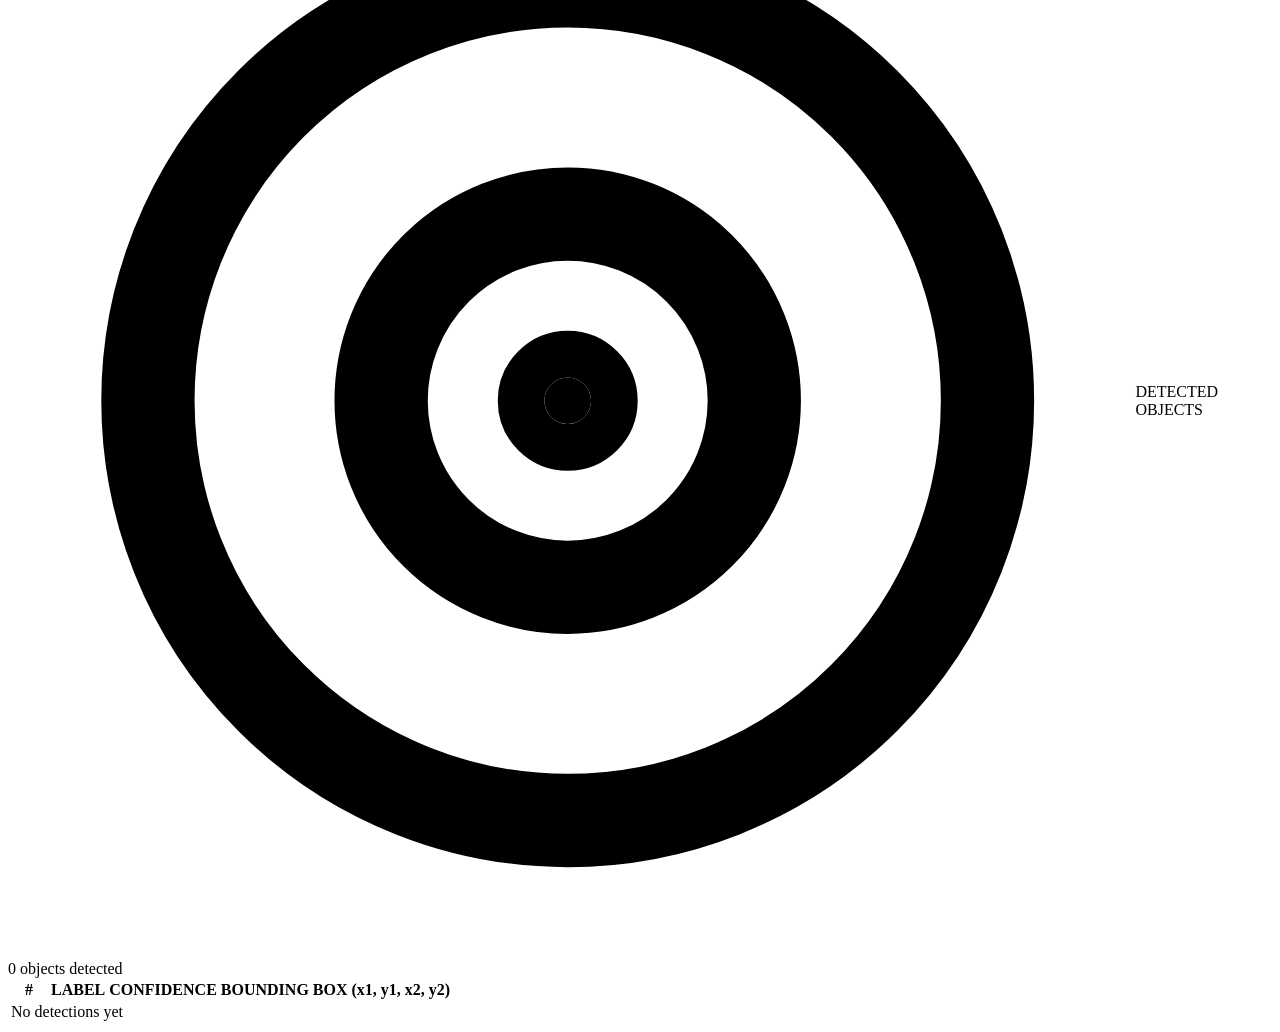
==== commit 385a89a8: "Hardened the API, reworked the CI/CD pipeline, and added YOLOv8m as a third supported model. Fixed m" ====
--- a/src/durden/static/index.html
+++ b/src/durden/static/index.html
@@ -30,7 +30,7 @@
 
         <div class="status-card">
             <div class="status-title"><span class="status-dot" id="statusDot"></span> SYSTEM STATUS</div>
-            <div class="status-row"><span class="status-ok" id="statusText">CHECKING…</span></div>
+            <div class="status-row" aria-live="polite"><span class="status-ok" id="statusText">CHECKING…</span></div>
             <div class="status-row">MODEL<br><b id="statusModel">—</b></div>
             <div class="status-row">UPTIME<br><b id="uptime">00:00:00</b></div>
             <div class="status-row">API<br><b id="statusMeta">—</b></div>
@@ -45,7 +45,7 @@
             </div>
             <div class="live-badge" id="liveBadge">
                 <span class="live-dot" id="liveDot"></span>
-                <span id="liveText">LIVE</span>
+                <span id="liveText">ONLINE</span>
             </div>
         </div>
 
@@ -64,15 +64,16 @@
                     </select>
                 </div>
                 
-                <div class="dropzone" id="dropzone">
+                <div class="dropzone" id="dropzone" role="button" tabindex="0" aria-label="Upload an image: drag and drop or press Enter to browse">
                     <svg viewBox="0 0 24 24" fill="none" stroke="currentColor" stroke-width="1.8"><path d="M7 18a4 4 0 0 1-1-7.86A5 5 0 0 1 15.9 7H17a4 4 0 0 1 1 7.86"/><path d="M12 12v8M9 15l3-3 3 3"/></svg>
                     <div class="dropzone-title">DRAG &amp; DROP IMAGE HERE</div>
                     <div class="dropzone-sub">or click to browse</div>
                 </div>
                 <input type="file" id="fileInput" accept="image/jpeg,image/png,image/webp" style="display:none">
                 <div class="filehint">JPG, PNG, WEBP • Max size 10MB</div>
+                <div class="file-error" id="fileError" role="alert"></div>
                 <div class="file-card" id="fileCard">
-                    <img class="file-thumb" id="fileThumb" alt="">
+                    <img class="file-thumb" id="fileThumb" alt="Selected image preview">
                     <div class="file-meta">
                         <div class="file-name" id="fileName"></div>
                         <div class="file-size" id="fileSize"></div>
@@ -87,7 +88,7 @@
 
                 <div class="threshold-block">
                     <div class="threshold-label">CONFIDENCE THRESHOLD <span class="val" id="threshVal">0.25</span></div>
-                    <input type="range" id="threshold" min="0" max="1" step="0.01" value="0.25">
+                    <input type="range" id="threshold" min="0.05" max="1" step="0.01" value="0.25" aria-label="Confidence threshold">
                 </div>
             </div>
 
@@ -109,8 +110,8 @@
                         </div>
 
                         <div class="canvas-wrap" id="canvasWrap">
-                            <img id="sourceImg" alt="">
-                            <canvas id="overlay"></canvas>
+                            <img id="sourceImg" alt="Uploaded image">
+                            <canvas id="overlay" role="img" aria-label="Uploaded image with detected objects outlined"></canvas>
                         </div>
 
                         <div class="loading-overlay" id="loadingOverlay">
@@ -154,4 +155,4 @@
 <script src="/static/status.js"></script>
 <script src="/static/app.js"></script>
 </body>
-</html>+</html>
